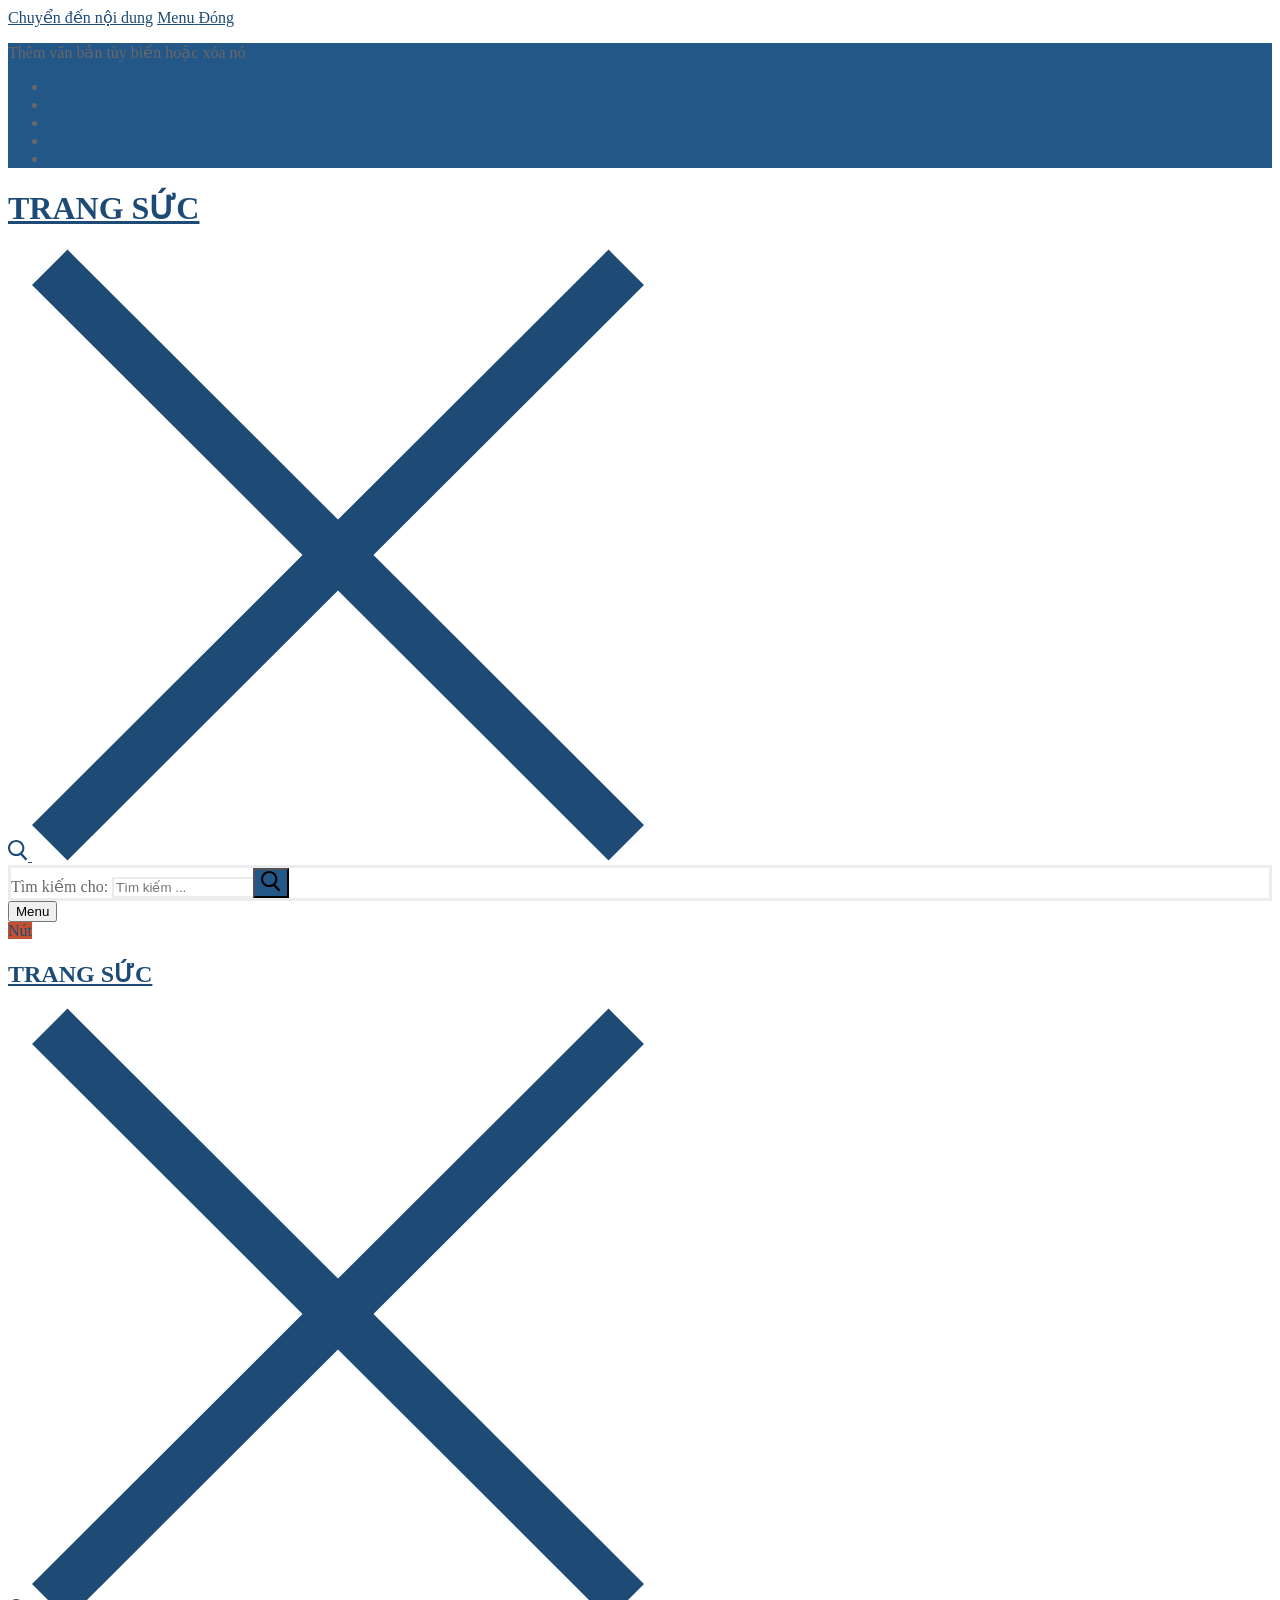
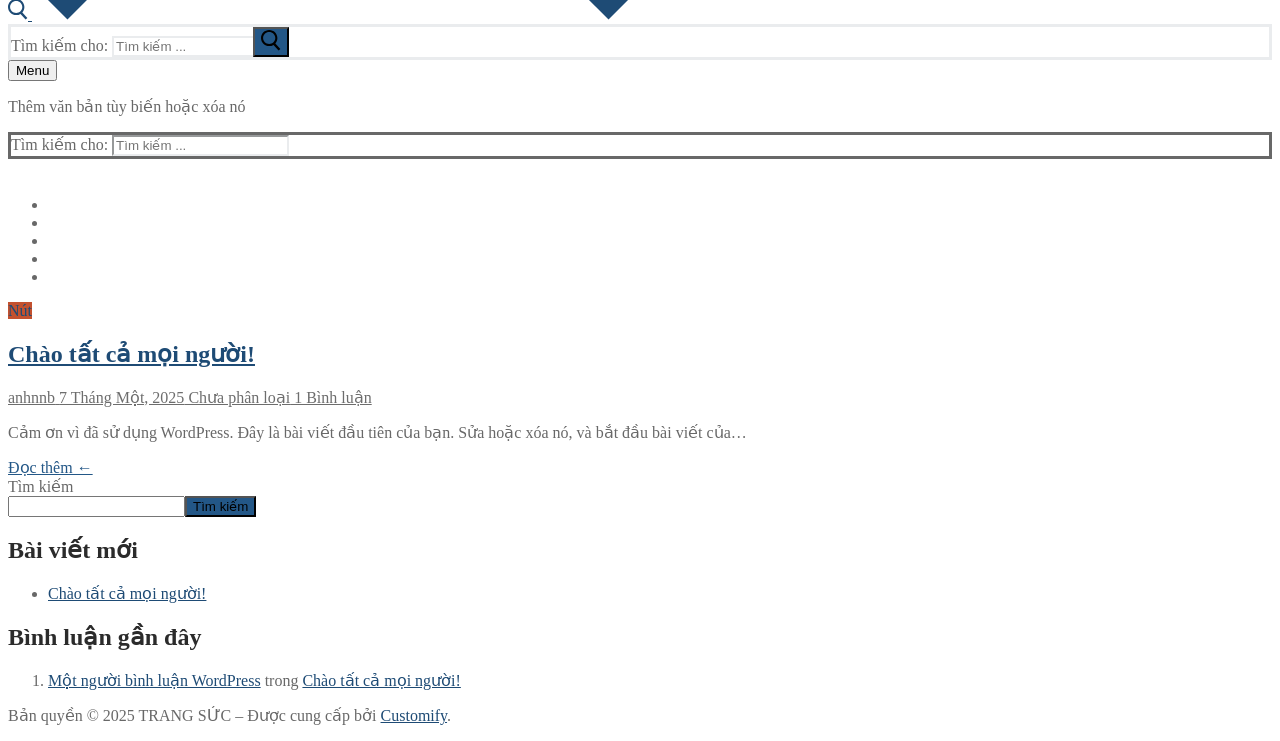
==== index.html @ c4f17670 "first commit" ====
<!DOCTYPE html>
<html lang="vi">
<head>
	<meta charset="UTF-8">
	<meta name="viewport" content="width=device-width, initial-scale=1, maximum-scale=10.0, user-scalable=yes">
	<link rel="profile" href="http://gmpg.org/xfn/11">
	<title>TRANG SỨC</title>
<meta name="robots" content="noindex, nofollow">
	<style>img:is([sizes="auto" i], [sizes^="auto," i]) { contain-intrinsic-size: 3000px 1500px }</style>
	<link rel="alternate" type="application/rss+xml" title="Dòng thông tin TRANG SỨC &raquo;" href="http://wordpress_demo.test/feed/">
<link rel="alternate" type="application/rss+xml" title="TRANG SỨC &raquo; Dòng bình luận" href="http://wordpress_demo.test/comments/feed/">
<script type="text/javascript">
/* <![CDATA[ */
window._wpemojiSettings = {"baseUrl":"https:\/\/s.w.org\/images\/core\/emoji\/15.0.3\/72x72\/","ext":".png","svgUrl":"https:\/\/s.w.org\/images\/core\/emoji\/15.0.3\/svg\/","svgExt":".svg","source":{"concatemoji":"http:\/\/wordpress_demo.test\/wp-includes\/js\/wp-emoji-release.min.js?ver=6.7.1"}};
/*! This file is auto-generated */
!function(i,n){var o,s,e;function c(e){try{var t={supportTests:e,timestamp:(new Date).valueOf()};sessionStorage.setItem(o,JSON.stringify(t))}catch(e){}}function p(e,t,n){e.clearRect(0,0,e.canvas.width,e.canvas.height),e.fillText(t,0,0);var t=new Uint32Array(e.getImageData(0,0,e.canvas.width,e.canvas.height).data),r=(e.clearRect(0,0,e.canvas.width,e.canvas.height),e.fillText(n,0,0),new Uint32Array(e.getImageData(0,0,e.canvas.width,e.canvas.height).data));return t.every(function(e,t){return e===r[t]})}function u(e,t,n){switch(t){case"flag":return n(e,"🏳️‍⚧️","🏳️​⚧️")?!1:!n(e,"🇺🇳","🇺​🇳")&&!n(e,"🏴󠁧󠁢󠁥󠁮󠁧󠁿","🏴​󠁧​󠁢​󠁥​󠁮​󠁧​󠁿");case"emoji":return!n(e,"🐦‍⬛","🐦​⬛")}return!1}function f(e,t,n){var r="undefined"!=typeof WorkerGlobalScope&&self instanceof WorkerGlobalScope?new OffscreenCanvas(300,150):i.createElement("canvas"),a=r.getContext("2d",{willReadFrequently:!0}),o=(a.textBaseline="top",a.font="600 32px Arial",{});return e.forEach(function(e){o[e]=t(a,e,n)}),o}function t(e){var t=i.createElement("script");t.src=e,t.defer=!0,i.head.appendChild(t)}"undefined"!=typeof Promise&&(o="wpEmojiSettingsSupports",s=["flag","emoji"],n.supports={everything:!0,everythingExceptFlag:!0},e=new Promise(function(e){i.addEventListener("DOMContentLoaded",e,{once:!0})}),new Promise(function(t){var n=function(){try{var e=JSON.parse(sessionStorage.getItem(o));if("object"==typeof e&&"number"==typeof e.timestamp&&(new Date).valueOf()<e.timestamp+604800&&"object"==typeof e.supportTests)return e.supportTests}catch(e){}return null}();if(!n){if("undefined"!=typeof Worker&&"undefined"!=typeof OffscreenCanvas&&"undefined"!=typeof URL&&URL.createObjectURL&&"undefined"!=typeof Blob)try{var e="postMessage("+f.toString()+"("+[JSON.stringify(s),u.toString(),p.toString()].join(",")+"));",r=new Blob([e],{type:"text/javascript"}),a=new Worker(URL.createObjectURL(r),{name:"wpTestEmojiSupports"});return void(a.onmessage=function(e){c(n=e.data),a.terminate(),t(n)})}catch(e){}c(n=f(s,u,p))}t(n)}).then(function(e){for(var t in e)n.supports[t]=e[t],n.supports.everything=n.supports.everything&&n.supports[t],"flag"!==t&&(n.supports.everythingExceptFlag=n.supports.everythingExceptFlag&&n.supports[t]);n.supports.everythingExceptFlag=n.supports.everythingExceptFlag&&!n.supports.flag,n.DOMReady=!1,n.readyCallback=function(){n.DOMReady=!0}}).then(function(){return e}).then(function(){var e;n.supports.everything||(n.readyCallback(),(e=n.source||{}).concatemoji?t(e.concatemoji):e.wpemoji&&e.twemoji&&(t(e.twemoji),t(e.wpemoji)))}))}((window,document),window._wpemojiSettings);
/* ]]> */
</script>
<style id="wp-emoji-styles-inline-css" type="text/css">img.wp-smiley, img.emoji {
		display: inline !important;
		border: none !important;
		box-shadow: none !important;
		height: 1em !important;
		width: 1em !important;
		margin: 0 0.07em !important;
		vertical-align: -0.1em !important;
		background: none !important;
		padding: 0 !important;
	}</style>
<link rel="stylesheet" id="wp-block-library-css" href="http://wordpress_demo.test/wp-includes/css/dist/block-library/style.min.css?ver=6.7.1" type="text/css" media="all">
<style id="classic-theme-styles-inline-css" type="text/css">/*! This file is auto-generated */
.wp-block-button__link{color:#fff;background-color:#32373c;border-radius:9999px;box-shadow:none;text-decoration:none;padding:calc(.667em + 2px) calc(1.333em + 2px);font-size:1.125em}.wp-block-file__button{background:#32373c;color:#fff;text-decoration:none}</style>
<style id="global-styles-inline-css" type="text/css">:root{--wp--preset--aspect-ratio--square: 1;--wp--preset--aspect-ratio--4-3: 4/3;--wp--preset--aspect-ratio--3-4: 3/4;--wp--preset--aspect-ratio--3-2: 3/2;--wp--preset--aspect-ratio--2-3: 2/3;--wp--preset--aspect-ratio--16-9: 16/9;--wp--preset--aspect-ratio--9-16: 9/16;--wp--preset--color--black: #000000;--wp--preset--color--cyan-bluish-gray: #abb8c3;--wp--preset--color--white: #ffffff;--wp--preset--color--pale-pink: #f78da7;--wp--preset--color--vivid-red: #cf2e2e;--wp--preset--color--luminous-vivid-orange: #ff6900;--wp--preset--color--luminous-vivid-amber: #fcb900;--wp--preset--color--light-green-cyan: #7bdcb5;--wp--preset--color--vivid-green-cyan: #00d084;--wp--preset--color--pale-cyan-blue: #8ed1fc;--wp--preset--color--vivid-cyan-blue: #0693e3;--wp--preset--color--vivid-purple: #9b51e0;--wp--preset--gradient--vivid-cyan-blue-to-vivid-purple: linear-gradient(135deg,rgba(6,147,227,1) 0%,rgb(155,81,224) 100%);--wp--preset--gradient--light-green-cyan-to-vivid-green-cyan: linear-gradient(135deg,rgb(122,220,180) 0%,rgb(0,208,130) 100%);--wp--preset--gradient--luminous-vivid-amber-to-luminous-vivid-orange: linear-gradient(135deg,rgba(252,185,0,1) 0%,rgba(255,105,0,1) 100%);--wp--preset--gradient--luminous-vivid-orange-to-vivid-red: linear-gradient(135deg,rgba(255,105,0,1) 0%,rgb(207,46,46) 100%);--wp--preset--gradient--very-light-gray-to-cyan-bluish-gray: linear-gradient(135deg,rgb(238,238,238) 0%,rgb(169,184,195) 100%);--wp--preset--gradient--cool-to-warm-spectrum: linear-gradient(135deg,rgb(74,234,220) 0%,rgb(151,120,209) 20%,rgb(207,42,186) 40%,rgb(238,44,130) 60%,rgb(251,105,98) 80%,rgb(254,248,76) 100%);--wp--preset--gradient--blush-light-purple: linear-gradient(135deg,rgb(255,206,236) 0%,rgb(152,150,240) 100%);--wp--preset--gradient--blush-bordeaux: linear-gradient(135deg,rgb(254,205,165) 0%,rgb(254,45,45) 50%,rgb(107,0,62) 100%);--wp--preset--gradient--luminous-dusk: linear-gradient(135deg,rgb(255,203,112) 0%,rgb(199,81,192) 50%,rgb(65,88,208) 100%);--wp--preset--gradient--pale-ocean: linear-gradient(135deg,rgb(255,245,203) 0%,rgb(182,227,212) 50%,rgb(51,167,181) 100%);--wp--preset--gradient--electric-grass: linear-gradient(135deg,rgb(202,248,128) 0%,rgb(113,206,126) 100%);--wp--preset--gradient--midnight: linear-gradient(135deg,rgb(2,3,129) 0%,rgb(40,116,252) 100%);--wp--preset--font-size--small: 13px;--wp--preset--font-size--medium: 20px;--wp--preset--font-size--large: 36px;--wp--preset--font-size--x-large: 42px;--wp--preset--spacing--20: 0.44rem;--wp--preset--spacing--30: 0.67rem;--wp--preset--spacing--40: 1rem;--wp--preset--spacing--50: 1.5rem;--wp--preset--spacing--60: 2.25rem;--wp--preset--spacing--70: 3.38rem;--wp--preset--spacing--80: 5.06rem;--wp--preset--shadow--natural: 6px 6px 9px rgba(0, 0, 0, 0.2);--wp--preset--shadow--deep: 12px 12px 50px rgba(0, 0, 0, 0.4);--wp--preset--shadow--sharp: 6px 6px 0px rgba(0, 0, 0, 0.2);--wp--preset--shadow--outlined: 6px 6px 0px -3px rgba(255, 255, 255, 1), 6px 6px rgba(0, 0, 0, 1);--wp--preset--shadow--crisp: 6px 6px 0px rgba(0, 0, 0, 1);}:where(.is-layout-flex){gap: 0.5em;}:where(.is-layout-grid){gap: 0.5em;}body .is-layout-flex{display: flex;}.is-layout-flex{flex-wrap: wrap;align-items: center;}.is-layout-flex > :is(*, div){margin: 0;}body .is-layout-grid{display: grid;}.is-layout-grid > :is(*, div){margin: 0;}:where(.wp-block-columns.is-layout-flex){gap: 2em;}:where(.wp-block-columns.is-layout-grid){gap: 2em;}:where(.wp-block-post-template.is-layout-flex){gap: 1.25em;}:where(.wp-block-post-template.is-layout-grid){gap: 1.25em;}.has-black-color{color: var(--wp--preset--color--black) !important;}.has-cyan-bluish-gray-color{color: var(--wp--preset--color--cyan-bluish-gray) !important;}.has-white-color{color: var(--wp--preset--color--white) !important;}.has-pale-pink-color{color: var(--wp--preset--color--pale-pink) !important;}.has-vivid-red-color{color: var(--wp--preset--color--vivid-red) !important;}.has-luminous-vivid-orange-color{color: var(--wp--preset--color--luminous-vivid-orange) !important;}.has-luminous-vivid-amber-color{color: var(--wp--preset--color--luminous-vivid-amber) !important;}.has-light-green-cyan-color{color: var(--wp--preset--color--light-green-cyan) !important;}.has-vivid-green-cyan-color{color: var(--wp--preset--color--vivid-green-cyan) !important;}.has-pale-cyan-blue-color{color: var(--wp--preset--color--pale-cyan-blue) !important;}.has-vivid-cyan-blue-color{color: var(--wp--preset--color--vivid-cyan-blue) !important;}.has-vivid-purple-color{color: var(--wp--preset--color--vivid-purple) !important;}.has-black-background-color{background-color: var(--wp--preset--color--black) !important;}.has-cyan-bluish-gray-background-color{background-color: var(--wp--preset--color--cyan-bluish-gray) !important;}.has-white-background-color{background-color: var(--wp--preset--color--white) !important;}.has-pale-pink-background-color{background-color: var(--wp--preset--color--pale-pink) !important;}.has-vivid-red-background-color{background-color: var(--wp--preset--color--vivid-red) !important;}.has-luminous-vivid-orange-background-color{background-color: var(--wp--preset--color--luminous-vivid-orange) !important;}.has-luminous-vivid-amber-background-color{background-color: var(--wp--preset--color--luminous-vivid-amber) !important;}.has-light-green-cyan-background-color{background-color: var(--wp--preset--color--light-green-cyan) !important;}.has-vivid-green-cyan-background-color{background-color: var(--wp--preset--color--vivid-green-cyan) !important;}.has-pale-cyan-blue-background-color{background-color: var(--wp--preset--color--pale-cyan-blue) !important;}.has-vivid-cyan-blue-background-color{background-color: var(--wp--preset--color--vivid-cyan-blue) !important;}.has-vivid-purple-background-color{background-color: var(--wp--preset--color--vivid-purple) !important;}.has-black-border-color{border-color: var(--wp--preset--color--black) !important;}.has-cyan-bluish-gray-border-color{border-color: var(--wp--preset--color--cyan-bluish-gray) !important;}.has-white-border-color{border-color: var(--wp--preset--color--white) !important;}.has-pale-pink-border-color{border-color: var(--wp--preset--color--pale-pink) !important;}.has-vivid-red-border-color{border-color: var(--wp--preset--color--vivid-red) !important;}.has-luminous-vivid-orange-border-color{border-color: var(--wp--preset--color--luminous-vivid-orange) !important;}.has-luminous-vivid-amber-border-color{border-color: var(--wp--preset--color--luminous-vivid-amber) !important;}.has-light-green-cyan-border-color{border-color: var(--wp--preset--color--light-green-cyan) !important;}.has-vivid-green-cyan-border-color{border-color: var(--wp--preset--color--vivid-green-cyan) !important;}.has-pale-cyan-blue-border-color{border-color: var(--wp--preset--color--pale-cyan-blue) !important;}.has-vivid-cyan-blue-border-color{border-color: var(--wp--preset--color--vivid-cyan-blue) !important;}.has-vivid-purple-border-color{border-color: var(--wp--preset--color--vivid-purple) !important;}.has-vivid-cyan-blue-to-vivid-purple-gradient-background{background: var(--wp--preset--gradient--vivid-cyan-blue-to-vivid-purple) !important;}.has-light-green-cyan-to-vivid-green-cyan-gradient-background{background: var(--wp--preset--gradient--light-green-cyan-to-vivid-green-cyan) !important;}.has-luminous-vivid-amber-to-luminous-vivid-orange-gradient-background{background: var(--wp--preset--gradient--luminous-vivid-amber-to-luminous-vivid-orange) !important;}.has-luminous-vivid-orange-to-vivid-red-gradient-background{background: var(--wp--preset--gradient--luminous-vivid-orange-to-vivid-red) !important;}.has-very-light-gray-to-cyan-bluish-gray-gradient-background{background: var(--wp--preset--gradient--very-light-gray-to-cyan-bluish-gray) !important;}.has-cool-to-warm-spectrum-gradient-background{background: var(--wp--preset--gradient--cool-to-warm-spectrum) !important;}.has-blush-light-purple-gradient-background{background: var(--wp--preset--gradient--blush-light-purple) !important;}.has-blush-bordeaux-gradient-background{background: var(--wp--preset--gradient--blush-bordeaux) !important;}.has-luminous-dusk-gradient-background{background: var(--wp--preset--gradient--luminous-dusk) !important;}.has-pale-ocean-gradient-background{background: var(--wp--preset--gradient--pale-ocean) !important;}.has-electric-grass-gradient-background{background: var(--wp--preset--gradient--electric-grass) !important;}.has-midnight-gradient-background{background: var(--wp--preset--gradient--midnight) !important;}.has-small-font-size{font-size: var(--wp--preset--font-size--small) !important;}.has-medium-font-size{font-size: var(--wp--preset--font-size--medium) !important;}.has-large-font-size{font-size: var(--wp--preset--font-size--large) !important;}.has-x-large-font-size{font-size: var(--wp--preset--font-size--x-large) !important;}
:where(.wp-block-post-template.is-layout-flex){gap: 1.25em;}:where(.wp-block-post-template.is-layout-grid){gap: 1.25em;}
:where(.wp-block-columns.is-layout-flex){gap: 2em;}:where(.wp-block-columns.is-layout-grid){gap: 2em;}
:root :where(.wp-block-pullquote){font-size: 1.5em;line-height: 1.6;}</style>
<link rel="stylesheet" id="font-awesome-css" href="http://wordpress_demo.test/wp-content/themes/customify/assets/fonts/font-awesome/css/font-awesome.min.css?ver=5.0.0" type="text/css" media="all">
<link rel="stylesheet" id="customify-style-css" href="http://wordpress_demo.test/wp-content/themes/customify/style.min.css?ver=0.4.8" type="text/css" media="all">
<style id="customify-style-inline-css" type="text/css">.header-top .header--row-inner,body:not(.fl-builder-edit) .button,body:not(.fl-builder-edit) button:not(.menu-mobile-toggle, .components-button, .customize-partial-edit-shortcut-button),body:not(.fl-builder-edit) input[type="button"]:not(.ed_button),button.button,input[type="button"]:not(.ed_button, .components-button, .customize-partial-edit-shortcut-button),input[type="reset"]:not(.components-button, .customize-partial-edit-shortcut-button),input[type="submit"]:not(.components-button, .customize-partial-edit-shortcut-button),.pagination .nav-links > *:hover,.pagination .nav-links span,.nav-menu-desktop.style-full-height .primary-menu-ul > li.current-menu-item > a,.nav-menu-desktop.style-full-height .primary-menu-ul > li.current-menu-ancestor > a,.nav-menu-desktop.style-full-height .primary-menu-ul > li > a:hover,.posts-layout .readmore-button:hover{    background-color: #235787;}.posts-layout .readmore-button {color: #235787;}.pagination .nav-links > *:hover,.pagination .nav-links span,.entry-single .tags-links a:hover,.entry-single .cat-links a:hover,.posts-layout .readmore-button,.posts-layout .readmore-button:hover{    border-color: #235787;}.customify-builder-btn{    background-color: #c3512f;}body{    color: #686868;}abbr, acronym {    border-bottom-color: #686868;}a                {                    color: #1e4b75;}a:hover,a:focus,.link-meta:hover, .link-meta a:hover{    color: #111111;}h2 + h3,.comments-area h2 + .comments-title,.h2 + h3,.comments-area .h2 + .comments-title,.page-breadcrumb {    border-top-color: #eaecee;}blockquote,.site-content .widget-area .menu li.current-menu-item > a:before{    border-left-color: #eaecee;}@media screen and (min-width: 64em) {    .comment-list .children li.comment {        border-left-color: #eaecee;    }    .comment-list .children li.comment:after {        background-color: #eaecee;    }}.page-titlebar, .page-breadcrumb,.posts-layout .entry-inner {    border-bottom-color: #eaecee;}.header-search-form .search-field,.entry-content .page-links a,.header-search-modal,.pagination .nav-links > *,.entry-footer .tags-links a, .entry-footer .cat-links a,.search .content-area article,.site-content .widget-area .menu li.current-menu-item > a,.posts-layout .entry-inner,.post-navigation .nav-links,article.comment .comment-meta,.widget-area .widget_pages li a, .widget-area .widget_categories li a, .widget-area .widget_archive li a, .widget-area .widget_meta li a, .widget-area .widget_nav_menu li a, .widget-area .widget_product_categories li a, .widget-area .widget_recent_entries li a, .widget-area .widget_rss li a,.widget-area .widget_recent_comments li{    border-color: #eaecee;}.header-search-modal::before {    border-top-color: #eaecee;    border-left-color: #eaecee;}@media screen and (min-width: 48em) {    .content-sidebar.sidebar_vertical_border .content-area {        border-right-color: #eaecee;    }    .sidebar-content.sidebar_vertical_border .content-area {        border-left-color: #eaecee;    }    .sidebar-sidebar-content.sidebar_vertical_border .sidebar-primary {        border-right-color: #eaecee;    }    .sidebar-sidebar-content.sidebar_vertical_border .sidebar-secondary {        border-right-color: #eaecee;    }    .content-sidebar-sidebar.sidebar_vertical_border .sidebar-primary {        border-left-color: #eaecee;    }    .content-sidebar-sidebar.sidebar_vertical_border .sidebar-secondary {        border-left-color: #eaecee;    }    .sidebar-content-sidebar.sidebar_vertical_border .content-area {        border-left-color: #eaecee;        border-right-color: #eaecee;    }    .sidebar-content-sidebar.sidebar_vertical_border .content-area {        border-left-color: #eaecee;        border-right-color: #eaecee;    }}article.comment .comment-post-author {background: #6d6d6d;}.pagination .nav-links > *,.link-meta,.link-meta a,.color-meta,.entry-single .tags-links:before,.entry-single .cats-links:before{    color: #6d6d6d;}h1, h2, h3, h4, h5, h6 { color: #2b2b2b;}.site-content .widget-title { color: #444444;}#page-cover {background-image: url("http://wordpress_demo.test/wp-content/themes/customify/assets/images/default-cover.jpg");}.sub-menu .li-duplicator {display:none !important;}.header-search_icon-item .header-search-modal  {border-style: solid;} .header-search_icon-item .search-field  {border-style: solid;} .dark-mode .header-search_box-item .search-form-fields, .header-search_box-item .search-form-fields  {border-style: solid;} body  {background-color: #FFFFFF;} .site-content .content-area  {background-color: #FFFFFF;} /* CSS for desktop */#page-cover .page-cover-inner {min-height: 300px;}.header--row.header-top .customify-grid, .header--row.header-top .style-full-height .primary-menu-ul > li > a {min-height: 33px;}.header--row.header-main .customify-grid, .header--row.header-main .style-full-height .primary-menu-ul > li > a {min-height: 90px;}.header--row.header-bottom .customify-grid, .header--row.header-bottom .style-full-height .primary-menu-ul > li > a {min-height: 55px;}.header--row .builder-first--nav-icon {text-align: right;}.header-search_icon-item .search-submit {margin-left: -40px;}.header-search_box-item .search-submit svg,.header-search_box-item .header-search-form button.search-submit svg {height: 5px; width: 5px;}.header-search_box-item .search-submit{margin-left: -40px;} .header-search_box-item .woo_bootster_search .search-submit{margin-left: -40px;} .header-search_box-item .header-search-form button.search-submit{margin-left:-40px;}.header--row .builder-first--primary-menu {text-align: right;}/* CSS for tablet */@media screen and (max-width: 1024px) { #page-cover .page-cover-inner {min-height: 250px;}.header--row .builder-first--nav-icon {text-align: right;}.header-search_icon-item .search-submit {margin-left: -40px;}.header-search_box-item .search-submit{margin-left: -40px;} .header-search_box-item .woo_bootster_search .search-submit{margin-left: -40px;} .header-search_box-item .header-search-form button.search-submit{margin-left:-40px;} }/* CSS for mobile */@media screen and (max-width: 568px) { #page-cover .page-cover-inner {min-height: 200px;}.header--row.header-top .customify-grid, .header--row.header-top .style-full-height .primary-menu-ul > li > a {min-height: 33px;}.header--row .builder-first--nav-icon {text-align: right;}.header-search_icon-item .search-submit {margin-left: -40px;}.header-search_box-item .search-submit{margin-left: -40px;} .header-search_box-item .woo_bootster_search .search-submit{margin-left: -40px;} .header-search_box-item .header-search-form button.search-submit{margin-left:-40px;} }</style>
<link rel="https://api.w.org/" href="http://wordpress_demo.test/wp-json/">
<link rel="EditURI" type="application/rsd+xml" title="RSD" href="http://wordpress_demo.test/xmlrpc.php?rsd">
<meta name="generator" content="WordPress 6.7.1">
</head>

<body class="home blog hfeed content-sidebar main-layout-content-sidebar sidebar_vertical_border site-full-width menu_sidebar_slide_left">
<div id="page" class="site box-shadow">
	<a class="skip-link screen-reader-text" href="#site-content">Chuyển đến nội dung</a>
	<a class="close is-size-medium  close-panel close-sidebar-panel" href="#">
        <span class="hamburger hamburger--squeeze is-active">
            <span class="hamburger-box">
              <span class="hamburger-inner"><span class="screen-reader-text">Menu</span></span>
            </span>
        </span>
        <span class="screen-reader-text">Đóng</span>
        </a><header id="masthead" class="site-header header-v2"><div id="masthead-inner" class="site-header-inner">							<div class="header-top header--row layout-fullwidth" id="cb-row--header-top" data-row-id="top" data-show-on="desktop">
								<div class="header--row-inner header-top-inner dark-mode">
									<div class="customify-container">
										<div class="customify-grid  cb-row--desktop hide-on-mobile hide-on-tablet customify-grid-middle"><div class="row-v2 row-v2-top no-center">
<div class="col-v2 col-v2-left"><div class="item--inner builder-item--html" data-section="header_html" data-item-id="html"><div class="builder-header-html-item item--html">
<p>Thêm văn bản tùy biến hoặc xóa nó</p>
</div></div></div>
<div class="col-v2 col-v2-right"><div class="item--inner builder-item--social-icons" data-section="header_social_icons" data-item-id="social-icons"><ul class="header-social-icons customify-builder-social-icons color-default">
<li><a class="social-icon-facebook shape-circle" rel="nofollow noopener" target="_blank" href="#" aria-label="Facebook"><i class="social-icon fa fa-facebook" title="Facebook"></i></a></li>
<li><a class="social-icon-twitter shape-circle" rel="nofollow noopener" target="_blank" href="#" aria-label="Twitter"><i class="social-icon fa fa-twitter" title="Twitter"></i></a></li>
<li><a class="social-icon-youtube-play shape-circle" rel="nofollow noopener" target="_blank" href="#" aria-label="Youtube"><i class="social-icon fa fa-youtube-play" title="Youtube"></i></a></li>
<li><a class="social-icon-instagram shape-circle" rel="nofollow noopener" target="_blank" href="#" aria-label="Instagram"><i class="social-icon fa fa-instagram" title="Instagram"></i></a></li>
<li><a class="social-icon-pinterest shape-circle" rel="nofollow noopener" target="_blank" href="#" aria-label="Pinterest"><i class="social-icon fa fa-pinterest" title="Pinterest"></i></a></li>
</ul></div></div>
</div></div>									</div>
								</div>
							</div>
														<div class="header-main header--row layout-fullwidth" id="cb-row--header-main" data-row-id="main" data-show-on="desktop mobile">
								<div class="header--row-inner header-main-inner dark-mode">
									<div class="customify-container">
										<div class="customify-grid  cb-row--desktop hide-on-mobile hide-on-tablet customify-grid-middle"><div class="row-v2 row-v2-main no-center">
<div class="col-v2 col-v2-left">
<div class="item--inner builder-item--logo" data-section="title_tagline" data-item-id="logo">		<div class="site-branding logo-top">
			<div class="site-name-desc">						<h1 class="site-title">
							<a href="http://wordpress_demo.test/" rel="home">TRANG SỨC</a>
						</h1>
					</div>		</div>
<!-- .site-branding -->
		</div>
<div class="item--inner builder-item--primary-menu has_menu" data-section="header_menu_primary" data-item-id="primary-menu"><nav id="site-navigation-main-desktop" class="site-navigation primary-menu primary-menu-main nav-menu-desktop primary-menu-desktop style-plain"></nav></div>
</div>
<div class="col-v2 col-v2-right">
<div class="item--inner builder-item--search_icon" data-section="search_icon" data-item-id="search_icon"><div class="header-search_icon-item item--search_icon">		<a class="search-icon" href="#" aria-label="open search tool">
			<span class="ic-search">
				<svg aria-hidden="true" focusable="false" role="presentation" xmlns="http://www.w3.org/2000/svg" width="20" height="21" viewbox="0 0 20 21">
					<path fill="currentColor" fill-rule="evenodd" d="M12.514 14.906a8.264 8.264 0 0 1-4.322 1.21C3.668 16.116 0 12.513 0 8.07 0 3.626 3.668.023 8.192.023c4.525 0 8.193 3.603 8.193 8.047 0 2.033-.769 3.89-2.035 5.307l4.999 5.552-1.775 1.597-5.06-5.62zm-4.322-.843c3.37 0 6.102-2.684 6.102-5.993 0-3.31-2.732-5.994-6.102-5.994S2.09 4.76 2.09 8.07c0 3.31 2.732 5.993 6.102 5.993z"></path>
				</svg>
			</span>
			<span class="ic-close">
				<svg version="1.1" id="Capa_1" xmlns="http://www.w3.org/2000/svg" xmlns:xlink="http://www.w3.org/1999/xlink" x="0px" y="0px" width="612px" height="612px" viewbox="0 0 612 612" fill="currentColor" style="enable-background:new 0 0 612 612;" xml:space="preserve"><g><g id="cross"><g><polygon points="612,36.004 576.521,0.603 306,270.608 35.478,0.603 0,36.004 270.522,306.011 0,575.997 35.478,611.397 306,341.411 576.521,611.397 612,575.997 341.459,306.011 "></polygon></g></g></g><g></g><g></g><g></g><g></g><g></g><g></g><g></g><g></g><g></g><g></g><g></g><g></g><g></g><g></g><g></g></svg>
			</span>
			<span class="arrow-down"></span>
		</a>
		<div class="header-search-modal-wrapper">
			<form role="search" class="header-search-modal header-search-form" action="http://wordpress_demo.test/">
				<label>
					<span class="screen-reader-text">Tìm kiếm cho:</span>
					<input type="search" class="search-field" placeholder="Tìm kiếm ..." value="" name="s" title="Tìm kiếm cho:">
				</label>
				<button type="submit" class="search-submit" aria-label="submit search">
					<svg aria-hidden="true" focusable="false" role="presentation" xmlns="http://www.w3.org/2000/svg" width="20" height="21" viewbox="0 0 20 21">
						<path fill="currentColor" fill-rule="evenodd" d="M12.514 14.906a8.264 8.264 0 0 1-4.322 1.21C3.668 16.116 0 12.513 0 8.07 0 3.626 3.668.023 8.192.023c4.525 0 8.193 3.603 8.193 8.047 0 2.033-.769 3.89-2.035 5.307l4.999 5.552-1.775 1.597-5.06-5.62zm-4.322-.843c3.37 0 6.102-2.684 6.102-5.993 0-3.31-2.732-5.994-6.102-5.994S2.09 4.76 2.09 8.07c0 3.31 2.732 5.993 6.102 5.993z"></path>
					</svg>
				</button>
			</form>
		</div>
		</div></div>
<div class="item--inner builder-item--nav-icon" data-section="header_menu_icon" data-item-id="nav-icon">		<button type="button" class="menu-mobile-toggle item-button is-size-desktop-medium is-size-tablet-medium is-size-mobile-medium" aria-label="nav icon">
			<span class="hamburger hamburger--squeeze">
				<span class="hamburger-box">
					<span class="hamburger-inner"></span>
				</span>
			</span>
			<span class="nav-icon--label hide-on-tablet hide-on-mobile">Menu</span></button>
		</div>
<div class="item--inner builder-item--button" data-section="header_button" data-item-id="button"><a class="item--button customify-btn customify-builder-btn is-icon-before">Nút</a></div>
</div>
</div></div>
<div class="cb-row--mobile hide-on-desktop customify-grid customify-grid-middle"><div class="row-v2 row-v2-main no-center">
<div class="col-v2 col-v2-left"><div class="item--inner builder-item--logo" data-section="title_tagline" data-item-id="logo">		<div class="site-branding logo-top">
			<div class="site-name-desc">						<h2 class="site-title">
							<a href="http://wordpress_demo.test/" rel="home">TRANG SỨC</a>
						</h2>
					</div>		</div>
<!-- .site-branding -->
		</div></div>
<div class="col-v2 col-v2-right">
<div class="item--inner builder-item--search_icon" data-section="search_icon" data-item-id="search_icon"><div class="header-search_icon-item item--search_icon">		<a class="search-icon" href="#" aria-label="open search tool">
			<span class="ic-search">
				<svg aria-hidden="true" focusable="false" role="presentation" xmlns="http://www.w3.org/2000/svg" width="20" height="21" viewbox="0 0 20 21">
					<path fill="currentColor" fill-rule="evenodd" d="M12.514 14.906a8.264 8.264 0 0 1-4.322 1.21C3.668 16.116 0 12.513 0 8.07 0 3.626 3.668.023 8.192.023c4.525 0 8.193 3.603 8.193 8.047 0 2.033-.769 3.89-2.035 5.307l4.999 5.552-1.775 1.597-5.06-5.62zm-4.322-.843c3.37 0 6.102-2.684 6.102-5.993 0-3.31-2.732-5.994-6.102-5.994S2.09 4.76 2.09 8.07c0 3.31 2.732 5.993 6.102 5.993z"></path>
				</svg>
			</span>
			<span class="ic-close">
				<svg version="1.1" id="Capa_1" xmlns="http://www.w3.org/2000/svg" xmlns:xlink="http://www.w3.org/1999/xlink" x="0px" y="0px" width="612px" height="612px" viewbox="0 0 612 612" fill="currentColor" style="enable-background:new 0 0 612 612;" xml:space="preserve"><g><g id="cross"><g><polygon points="612,36.004 576.521,0.603 306,270.608 35.478,0.603 0,36.004 270.522,306.011 0,575.997 35.478,611.397 306,341.411 576.521,611.397 612,575.997 341.459,306.011 "></polygon></g></g></g><g></g><g></g><g></g><g></g><g></g><g></g><g></g><g></g><g></g><g></g><g></g><g></g><g></g><g></g><g></g></svg>
			</span>
			<span class="arrow-down"></span>
		</a>
		<div class="header-search-modal-wrapper">
			<form role="search" class="header-search-modal header-search-form" action="http://wordpress_demo.test/">
				<label>
					<span class="screen-reader-text">Tìm kiếm cho:</span>
					<input type="search" class="search-field" placeholder="Tìm kiếm ..." value="" name="s" title="Tìm kiếm cho:">
				</label>
				<button type="submit" class="search-submit" aria-label="submit search">
					<svg aria-hidden="true" focusable="false" role="presentation" xmlns="http://www.w3.org/2000/svg" width="20" height="21" viewbox="0 0 20 21">
						<path fill="currentColor" fill-rule="evenodd" d="M12.514 14.906a8.264 8.264 0 0 1-4.322 1.21C3.668 16.116 0 12.513 0 8.07 0 3.626 3.668.023 8.192.023c4.525 0 8.193 3.603 8.193 8.047 0 2.033-.769 3.89-2.035 5.307l4.999 5.552-1.775 1.597-5.06-5.62zm-4.322-.843c3.37 0 6.102-2.684 6.102-5.993 0-3.31-2.732-5.994-6.102-5.994S2.09 4.76 2.09 8.07c0 3.31 2.732 5.993 6.102 5.993z"></path>
					</svg>
				</button>
			</form>
		</div>
		</div></div>
<div class="item--inner builder-item--nav-icon" data-section="header_menu_icon" data-item-id="nav-icon">		<button type="button" class="menu-mobile-toggle item-button is-size-desktop-medium is-size-tablet-medium is-size-mobile-medium" aria-label="nav icon">
			<span class="hamburger hamburger--squeeze">
				<span class="hamburger-box">
					<span class="hamburger-inner"></span>
				</span>
			</span>
			<span class="nav-icon--label hide-on-tablet hide-on-mobile">Menu</span></button>
		</div>
</div>
</div></div>									</div>
								</div>
							</div>
							<div id="header-menu-sidebar" class="header-menu-sidebar menu-sidebar-panel dark-mode"><div id="header-menu-sidebar-bg" class="header-menu-sidebar-bg"><div id="header-menu-sidebar-inner" class="header-menu-sidebar-inner">
<div class="builder-item-sidebar mobile-item--html"><div class="item--inner" data-item-id="html" data-section="header_html"><div class="builder-header-html-item item--html">
<p>Thêm văn bản tùy biến hoặc xóa nó</p>
</div></div></div>
<div class="builder-item-sidebar mobile-item--search_box"><div class="item--inner" data-item-id="search_box" data-section="search_box"><div class="header-search_box-item item--search_box">		<form role="search" class="header-search-form " action="http://wordpress_demo.test/">
			<div class="search-form-fields">
				<span class="screen-reader-text">Tìm kiếm cho:</span>
				
				<input type="search" class="search-field" placeholder="Tìm kiếm ..." value="" name="s" title="Tìm kiếm cho:">

							</div>
			<button type="submit" class="search-submit" aria-label="Submit Search">
				<svg aria-hidden="true" focusable="false" role="presentation" xmlns="http://www.w3.org/2000/svg" width="20" height="21" viewbox="0 0 20 21">
					<path fill="currentColor" fill-rule="evenodd" d="M12.514 14.906a8.264 8.264 0 0 1-4.322 1.21C3.668 16.116 0 12.513 0 8.07 0 3.626 3.668.023 8.192.023c4.525 0 8.193 3.603 8.193 8.047 0 2.033-.769 3.89-2.035 5.307l4.999 5.552-1.775 1.597-5.06-5.62zm-4.322-.843c3.37 0 6.102-2.684 6.102-5.993 0-3.31-2.732-5.994-6.102-5.994S2.09 4.76 2.09 8.07c0 3.31 2.732 5.993 6.102 5.993z"></path>
				</svg>
			</button>
		</form>
		</div></div></div>
<div class="builder-item-sidebar mobile-item--primary-menu mobile-item--menu "><div class="item--inner" data-item-id="primary-menu" data-section="header_menu_primary"><nav id="site-navigation-sidebar-mobile" class="site-navigation primary-menu primary-menu-sidebar nav-menu-mobile primary-menu-mobile style-plain"></nav></div></div>
<div class="builder-item-sidebar mobile-item--social-icons"><div class="item--inner" data-item-id="social-icons" data-section="header_social_icons"><ul class="header-social-icons customify-builder-social-icons color-default">
<li><a class="social-icon-facebook shape-circle" rel="nofollow noopener" target="_blank" href="#" aria-label="Facebook"><i class="social-icon fa fa-facebook" title="Facebook"></i></a></li>
<li><a class="social-icon-twitter shape-circle" rel="nofollow noopener" target="_blank" href="#" aria-label="Twitter"><i class="social-icon fa fa-twitter" title="Twitter"></i></a></li>
<li><a class="social-icon-youtube-play shape-circle" rel="nofollow noopener" target="_blank" href="#" aria-label="Youtube"><i class="social-icon fa fa-youtube-play" title="Youtube"></i></a></li>
<li><a class="social-icon-instagram shape-circle" rel="nofollow noopener" target="_blank" href="#" aria-label="Instagram"><i class="social-icon fa fa-instagram" title="Instagram"></i></a></li>
<li><a class="social-icon-pinterest shape-circle" rel="nofollow noopener" target="_blank" href="#" aria-label="Pinterest"><i class="social-icon fa fa-pinterest" title="Pinterest"></i></a></li>
</ul></div></div>
<div class="builder-item-sidebar mobile-item--button"><div class="item--inner" data-item-id="button" data-section="header_button"><a class="item--button customify-btn customify-builder-btn is-icon-before">Nút</a></div></div>
</div></div></div>
</div></header>	<div id="site-content" class="site-content">
		<div class="customify-container">
			<div class="customify-grid">
				<main id="main" class="content-area customify-col-9_sm-12">
						<div class="content-inner">
		<div id="blog-posts">		<div class="posts-layout-wrapper">
			<div class="posts-layout layout--blog_column">
										<article class="entry odd post-1 post type-post status-publish format-standard hentry category-khong-phan-loai">
			<div class="entry-inner">
				<div class="entry-article-part entry-article-header">
<h2 class="entry-title entry--item"><a href="http://wordpress_demo.test/2025/01/07/chao-moi-nguoi/" title="Chào tất cả mọi người!" rel="bookmark" class="plain_color">Chào tất cả mọi người!</a></h2>			<div class="entry-meta entry--item text-uppercase text-xsmall link-meta">
				<span class="meta-item byline"> <span class="author vcard"><a class="url fn n" href="http://wordpress_demo.test/author/anhnnb/"><i class="fa fa-user-circle-o"></i> anhnnb</a></span></span><span class="sep"></span><span class="meta-item posted-on"><a href="http://wordpress_demo.test/2025/01/07/chao-moi-nguoi/" rel="bookmark"><i class="fa fa-clock-o" aria-hidden="true"></i> <time class="entry-date published updated" datetime="2025-01-07T07:57:18+00:00">7 Tháng Một, 2025</time></a></span><span class="sep"></span><span class="meta-item meta-cat"><a href="http://wordpress_demo.test/category/khong-phan-loai/" rel="tag"><i class="fa fa-folder-open-o" aria-hidden="true"></i> Chưa phân loại</a></span><span class="sep"></span><span class="meta-item comments-link"><a href="http://wordpress_demo.test/2025/01/07/chao-moi-nguoi/#comments"><i class="fa fa-comments-o"></i> 1 Bình luận</a></span>			</div>
<!-- .entry-meta -->
			</div>				<div class="entry-content-data">
					<div class="entry-article-part entry-article-body"><div class="entry-excerpt entry--item">
<p>Cảm ơn vì đã sử dụng WordPress. Đây là bài viết đầu tiên của bạn. Sửa hoặc xóa nó, và bắt đầu bài viết của&hellip;</p>
</div></div>
<div class="entry-article-part entry-article-footer only-more">		<div class="entry-readmore entry--item">
			<a class="readmore-button" href="http://wordpress_demo.test/2025/01/07/chao-moi-nguoi/" title="">Đọc thêm &larr;</a>
		</div>
<!-- .entry-content -->
		</div>				</div>
							</div>
		</article><!-- /.entry post -->
				</div>
					</div>
</div>	</div>
<!-- #.content-inner -->
              			</main><!-- #main -->
			<aside id="sidebar-primary" class="sidebar-primary customify-col-3_sm-12">
	<div class="sidebar-primary-inner sidebar-inner widget-area">
		<section id="block-2" class="widget widget_block widget_search"><form role="search" method="get" action="http://wordpress_demo.test/" class="wp-block-search__button-outside wp-block-search__text-button wp-block-search">
<label class="wp-block-search__label" for="wp-block-search__input-1">Tìm kiếm</label><div class="wp-block-search__inside-wrapper ">
<input class="wp-block-search__input" id="wp-block-search__input-1" placeholder="" value="" type="search" name="s" required><button aria-label="Tìm kiếm" class="wp-block-search__button wp-element-button" type="submit">Tìm kiếm</button>
</div>
</form></section><section id="block-3" class="widget widget_block"><div class="wp-block-group"><div class="wp-block-group__inner-container is-layout-flow wp-block-group-is-layout-flow">
<h2 class="wp-block-heading">Bài viết mới</h2>
<ul class="wp-block-latest-posts__list wp-block-latest-posts">
<li><a class="wp-block-latest-posts__post-title" href="http://wordpress_demo.test/2025/01/07/chao-moi-nguoi/">Chào tất cả mọi người!</a></li>
</ul>
</div></div></section><section id="block-4" class="widget widget_block"><div class="wp-block-group"><div class="wp-block-group__inner-container is-layout-flow wp-block-group-is-layout-flow">
<h2 class="wp-block-heading">Bình luận gần đây</h2>
<ol class="wp-block-latest-comments"><li class="wp-block-latest-comments__comment"><article><footer class="wp-block-latest-comments__comment-meta"><a class="wp-block-latest-comments__comment-author" href="https://vi.wordpress.org/">Một người bình luận WordPress</a> trong <a class="wp-block-latest-comments__comment-link" href="http://wordpress_demo.test/2025/01/07/chao-moi-nguoi/#comment-1">Chào tất cả mọi người!</a></footer></article></li></ol>
</div></div></section>	</div>
</aside><!-- #sidebar-primary -->
		</div>
<!-- #.customify-grid -->
	</div>
<!-- #.customify-container -->
</div>
<!-- #content -->
<footer class="site-footer" id="site-footer">							<div class="footer-bottom footer--row layout-full-contained" id="cb-row--footer-bottom" data-row-id="bottom" data-show-on="desktop">
								<div class="footer--row-inner footer-bottom-inner dark-mode">
									<div class="customify-container">
										<div class="customify-grid  customify-grid-top"><div class="customify-col-12_md-12_sm-12_xs-12 builder-item builder-first--footer_copyright" data-push-left="_sm-0"><div class="item--inner builder-item--footer_copyright" data-section="footer_copyright" data-item-id="footer_copyright"><div class="builder-footer-copyright-item footer-copyright">
<p>Bản quyền &copy; 2025 TRANG SỨC &#8211; Được cung cấp bởi <a rel="nofollow" href="https://pressmaximum.com/customify">Customify</a>.</p>
</div></div></div></div>									</div>
								</div>
							</div>
							</footer>
</div>
<!-- #page -->

<script type="text/javascript" id="customify-themejs-js-extra">
/* <![CDATA[ */
var Customify_JS = {"is_rtl":"","css_media_queries":{"all":"%s","desktop":"%s","tablet":"@media screen and (max-width: 1024px) { %s }","mobile":"@media screen and (max-width: 568px) { %s }"},"sidebar_menu_no_duplicator":"1"};
/* ]]> */
</script>
<script type="text/javascript" src="http://wordpress_demo.test/wp-content/themes/customify/assets/js/theme.min.js?ver=0.4.8" id="customify-themejs-js"></script>

</body>
</html>
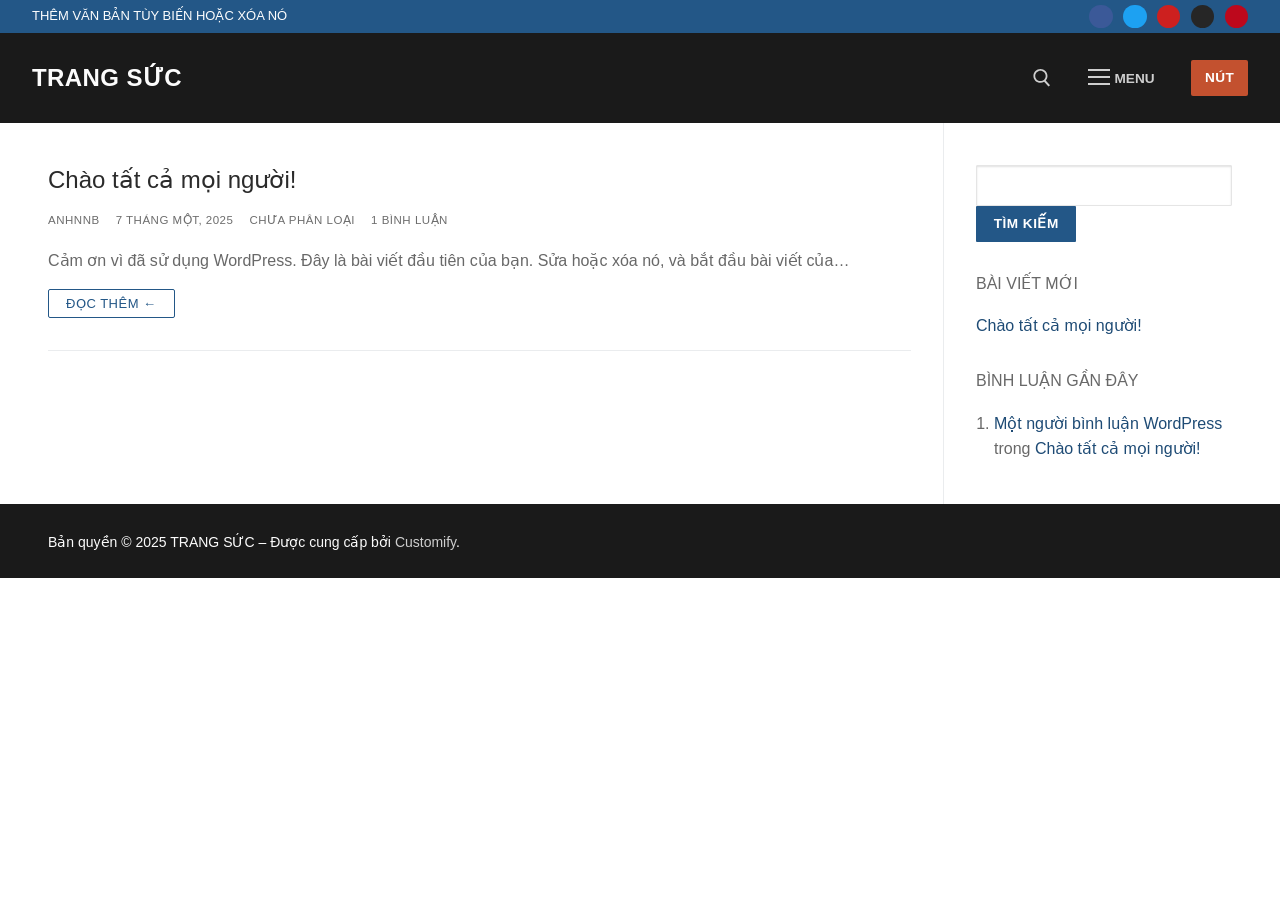
==== commit c8caff9d: "puls" ====
--- a/index.html
+++ b/index.html
@@ -7,6 +7,7 @@
 	<title>TRANG SỨC</title>
 <meta name="robots" content="noindex, nofollow">
 	<style>img:is([sizes="auto" i], [sizes^="auto," i]) { contain-intrinsic-size: 3000px 1500px }</style>
+	<link rel="stylesheet" href="./wp-content/themes/customify/style.min.css">
 	<link rel="alternate" type="application/rss+xml" title="Dòng thông tin TRANG SỨC &raquo;" href="http://wordpress_demo.test/feed/">
 <link rel="alternate" type="application/rss+xml" title="TRANG SỨC &raquo; Dòng bình luận" href="http://wordpress_demo.test/comments/feed/">
 <script type="text/javascript">
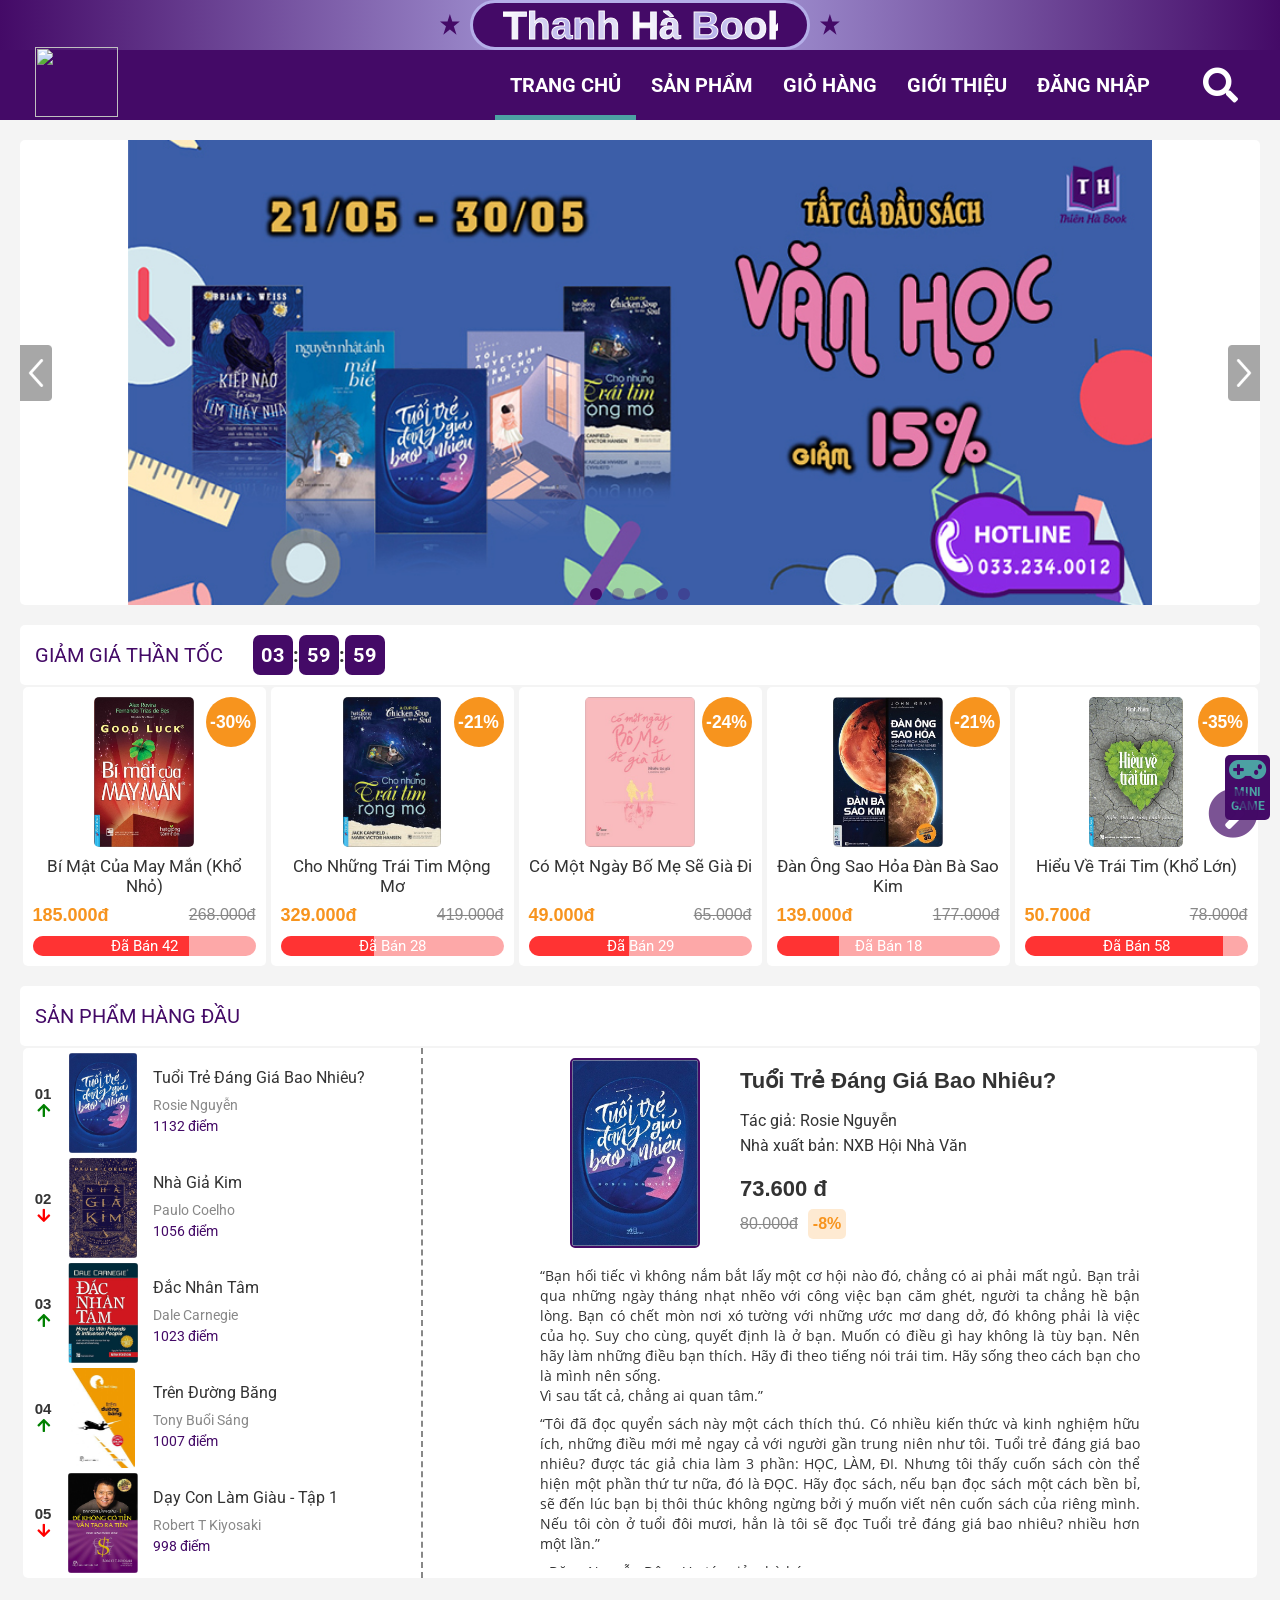
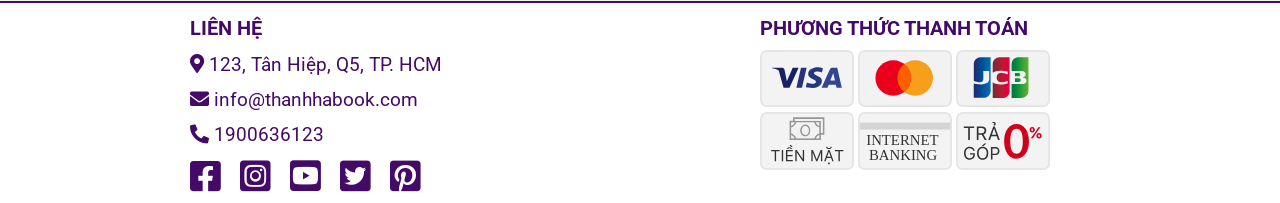
==== commit 33919ed6: "first update" ====
--- a/index.html
+++ b/index.html
@@ -1,269 +1,764 @@
-<!DOCTYPE html>
-<html lang="vi">
-<head>
-	<meta charset="UTF-8">
-	<meta name="viewport" content="width=device-width, initial-scale=1, maximum-scale=10.0, user-scalable=yes">
-	<link rel="profile" href="http://gmpg.org/xfn/11">
-	<title>TRANG SỨC</title>
-<meta name="robots" content="noindex, nofollow">
-	<style>img:is([sizes="auto" i], [sizes^="auto," i]) { contain-intrinsic-size: 3000px 1500px }</style>
-	<link rel="stylesheet" href="./wp-content/themes/customify/style.min.css">
-	<link rel="alternate" type="application/rss+xml" title="Dòng thông tin TRANG SỨC &raquo;" href="http://wordpress_demo.test/feed/">
-<link rel="alternate" type="application/rss+xml" title="TRANG SỨC &raquo; Dòng bình luận" href="http://wordpress_demo.test/comments/feed/">
-<script type="text/javascript">
-/* <![CDATA[ */
-window._wpemojiSettings = {"baseUrl":"https:\/\/s.w.org\/images\/core\/emoji\/15.0.3\/72x72\/","ext":".png","svgUrl":"https:\/\/s.w.org\/images\/core\/emoji\/15.0.3\/svg\/","svgExt":".svg","source":{"concatemoji":"http:\/\/wordpress_demo.test\/wp-includes\/js\/wp-emoji-release.min.js?ver=6.7.1"}};
-/*! This file is auto-generated */
-!function(i,n){var o,s,e;function c(e){try{var t={supportTests:e,timestamp:(new Date).valueOf()};sessionStorage.setItem(o,JSON.stringify(t))}catch(e){}}function p(e,t,n){e.clearRect(0,0,e.canvas.width,e.canvas.height),e.fillText(t,0,0);var t=new Uint32Array(e.getImageData(0,0,e.canvas.width,e.canvas.height).data),r=(e.clearRect(0,0,e.canvas.width,e.canvas.height),e.fillText(n,0,0),new Uint32Array(e.getImageData(0,0,e.canvas.width,e.canvas.height).data));return t.every(function(e,t){return e===r[t]})}function u(e,t,n){switch(t){case"flag":return n(e,"🏳️‍⚧️","🏳️​⚧️")?!1:!n(e,"🇺🇳","🇺​🇳")&&!n(e,"🏴󠁧󠁢󠁥󠁮󠁧󠁿","🏴​󠁧​󠁢​󠁥​󠁮​󠁧​󠁿");case"emoji":return!n(e,"🐦‍⬛","🐦​⬛")}return!1}function f(e,t,n){var r="undefined"!=typeof WorkerGlobalScope&&self instanceof WorkerGlobalScope?new OffscreenCanvas(300,150):i.createElement("canvas"),a=r.getContext("2d",{willReadFrequently:!0}),o=(a.textBaseline="top",a.font="600 32px Arial",{});return e.forEach(function(e){o[e]=t(a,e,n)}),o}function t(e){var t=i.createElement("script");t.src=e,t.defer=!0,i.head.appendChild(t)}"undefined"!=typeof Promise&&(o="wpEmojiSettingsSupports",s=["flag","emoji"],n.supports={everything:!0,everythingExceptFlag:!0},e=new Promise(function(e){i.addEventListener("DOMContentLoaded",e,{once:!0})}),new Promise(function(t){var n=function(){try{var e=JSON.parse(sessionStorage.getItem(o));if("object"==typeof e&&"number"==typeof e.timestamp&&(new Date).valueOf()<e.timestamp+604800&&"object"==typeof e.supportTests)return e.supportTests}catch(e){}return null}();if(!n){if("undefined"!=typeof Worker&&"undefined"!=typeof OffscreenCanvas&&"undefined"!=typeof URL&&URL.createObjectURL&&"undefined"!=typeof Blob)try{var e="postMessage("+f.toString()+"("+[JSON.stringify(s),u.toString(),p.toString()].join(",")+"));",r=new Blob([e],{type:"text/javascript"}),a=new Worker(URL.createObjectURL(r),{name:"wpTestEmojiSupports"});return void(a.onmessage=function(e){c(n=e.data),a.terminate(),t(n)})}catch(e){}c(n=f(s,u,p))}t(n)}).then(function(e){for(var t in e)n.supports[t]=e[t],n.supports.everything=n.supports.everything&&n.supports[t],"flag"!==t&&(n.supports.everythingExceptFlag=n.supports.everythingExceptFlag&&n.supports[t]);n.supports.everythingExceptFlag=n.supports.everythingExceptFlag&&!n.supports.flag,n.DOMReady=!1,n.readyCallback=function(){n.DOMReady=!0}}).then(function(){return e}).then(function(){var e;n.supports.everything||(n.readyCallback(),(e=n.source||{}).concatemoji?t(e.concatemoji):e.wpemoji&&e.twemoji&&(t(e.twemoji),t(e.wpemoji)))}))}((window,document),window._wpemojiSettings);
-/* ]]> */
-</script>
-<style id="wp-emoji-styles-inline-css" type="text/css">img.wp-smiley, img.emoji {
-		display: inline !important;
-		border: none !important;
-		box-shadow: none !important;
-		height: 1em !important;
-		width: 1em !important;
-		margin: 0 0.07em !important;
-		vertical-align: -0.1em !important;
-		background: none !important;
-		padding: 0 !important;
-	}</style>
-<link rel="stylesheet" id="wp-block-library-css" href="http://wordpress_demo.test/wp-includes/css/dist/block-library/style.min.css?ver=6.7.1" type="text/css" media="all">
-<style id="classic-theme-styles-inline-css" type="text/css">/*! This file is auto-generated */
-.wp-block-button__link{color:#fff;background-color:#32373c;border-radius:9999px;box-shadow:none;text-decoration:none;padding:calc(.667em + 2px) calc(1.333em + 2px);font-size:1.125em}.wp-block-file__button{background:#32373c;color:#fff;text-decoration:none}</style>
-<style id="global-styles-inline-css" type="text/css">:root{--wp--preset--aspect-ratio--square: 1;--wp--preset--aspect-ratio--4-3: 4/3;--wp--preset--aspect-ratio--3-4: 3/4;--wp--preset--aspect-ratio--3-2: 3/2;--wp--preset--aspect-ratio--2-3: 2/3;--wp--preset--aspect-ratio--16-9: 16/9;--wp--preset--aspect-ratio--9-16: 9/16;--wp--preset--color--black: #000000;--wp--preset--color--cyan-bluish-gray: #abb8c3;--wp--preset--color--white: #ffffff;--wp--preset--color--pale-pink: #f78da7;--wp--preset--color--vivid-red: #cf2e2e;--wp--preset--color--luminous-vivid-orange: #ff6900;--wp--preset--color--luminous-vivid-amber: #fcb900;--wp--preset--color--light-green-cyan: #7bdcb5;--wp--preset--color--vivid-green-cyan: #00d084;--wp--preset--color--pale-cyan-blue: #8ed1fc;--wp--preset--color--vivid-cyan-blue: #0693e3;--wp--preset--color--vivid-purple: #9b51e0;--wp--preset--gradient--vivid-cyan-blue-to-vivid-purple: linear-gradient(135deg,rgba(6,147,227,1) 0%,rgb(155,81,224) 100%);--wp--preset--gradient--light-green-cyan-to-vivid-green-cyan: linear-gradient(135deg,rgb(122,220,180) 0%,rgb(0,208,130) 100%);--wp--preset--gradient--luminous-vivid-amber-to-luminous-vivid-orange: linear-gradient(135deg,rgba(252,185,0,1) 0%,rgba(255,105,0,1) 100%);--wp--preset--gradient--luminous-vivid-orange-to-vivid-red: linear-gradient(135deg,rgba(255,105,0,1) 0%,rgb(207,46,46) 100%);--wp--preset--gradient--very-light-gray-to-cyan-bluish-gray: linear-gradient(135deg,rgb(238,238,238) 0%,rgb(169,184,195) 100%);--wp--preset--gradient--cool-to-warm-spectrum: linear-gradient(135deg,rgb(74,234,220) 0%,rgb(151,120,209) 20%,rgb(207,42,186) 40%,rgb(238,44,130) 60%,rgb(251,105,98) 80%,rgb(254,248,76) 100%);--wp--preset--gradient--blush-light-purple: linear-gradient(135deg,rgb(255,206,236) 0%,rgb(152,150,240) 100%);--wp--preset--gradient--blush-bordeaux: linear-gradient(135deg,rgb(254,205,165) 0%,rgb(254,45,45) 50%,rgb(107,0,62) 100%);--wp--preset--gradient--luminous-dusk: linear-gradient(135deg,rgb(255,203,112) 0%,rgb(199,81,192) 50%,rgb(65,88,208) 100%);--wp--preset--gradient--pale-ocean: linear-gradient(135deg,rgb(255,245,203) 0%,rgb(182,227,212) 50%,rgb(51,167,181) 100%);--wp--preset--gradient--electric-grass: linear-gradient(135deg,rgb(202,248,128) 0%,rgb(113,206,126) 100%);--wp--preset--gradient--midnight: linear-gradient(135deg,rgb(2,3,129) 0%,rgb(40,116,252) 100%);--wp--preset--font-size--small: 13px;--wp--preset--font-size--medium: 20px;--wp--preset--font-size--large: 36px;--wp--preset--font-size--x-large: 42px;--wp--preset--spacing--20: 0.44rem;--wp--preset--spacing--30: 0.67rem;--wp--preset--spacing--40: 1rem;--wp--preset--spacing--50: 1.5rem;--wp--preset--spacing--60: 2.25rem;--wp--preset--spacing--70: 3.38rem;--wp--preset--spacing--80: 5.06rem;--wp--preset--shadow--natural: 6px 6px 9px rgba(0, 0, 0, 0.2);--wp--preset--shadow--deep: 12px 12px 50px rgba(0, 0, 0, 0.4);--wp--preset--shadow--sharp: 6px 6px 0px rgba(0, 0, 0, 0.2);--wp--preset--shadow--outlined: 6px 6px 0px -3px rgba(255, 255, 255, 1), 6px 6px rgba(0, 0, 0, 1);--wp--preset--shadow--crisp: 6px 6px 0px rgba(0, 0, 0, 1);}:where(.is-layout-flex){gap: 0.5em;}:where(.is-layout-grid){gap: 0.5em;}body .is-layout-flex{display: flex;}.is-layout-flex{flex-wrap: wrap;align-items: center;}.is-layout-flex > :is(*, div){margin: 0;}body .is-layout-grid{display: grid;}.is-layout-grid > :is(*, div){margin: 0;}:where(.wp-block-columns.is-layout-flex){gap: 2em;}:where(.wp-block-columns.is-layout-grid){gap: 2em;}:where(.wp-block-post-template.is-layout-flex){gap: 1.25em;}:where(.wp-block-post-template.is-layout-grid){gap: 1.25em;}.has-black-color{color: var(--wp--preset--color--black) !important;}.has-cyan-bluish-gray-color{color: var(--wp--preset--color--cyan-bluish-gray) !important;}.has-white-color{color: var(--wp--preset--color--white) !important;}.has-pale-pink-color{color: var(--wp--preset--color--pale-pink) !important;}.has-vivid-red-color{color: var(--wp--preset--color--vivid-red) !important;}.has-luminous-vivid-orange-color{color: var(--wp--preset--color--luminous-vivid-orange) !important;}.has-luminous-vivid-amber-color{color: var(--wp--preset--color--luminous-vivid-amber) !important;}.has-light-green-cyan-color{color: var(--wp--preset--color--light-green-cyan) !important;}.has-vivid-green-cyan-color{color: var(--wp--preset--color--vivid-green-cyan) !important;}.has-pale-cyan-blue-color{color: var(--wp--preset--color--pale-cyan-blue) !important;}.has-vivid-cyan-blue-color{color: var(--wp--preset--color--vivid-cyan-blue) !important;}.has-vivid-purple-color{color: var(--wp--preset--color--vivid-purple) !important;}.has-black-background-color{background-color: var(--wp--preset--color--black) !important;}.has-cyan-bluish-gray-background-color{background-color: var(--wp--preset--color--cyan-bluish-gray) !important;}.has-white-background-color{background-color: var(--wp--preset--color--white) !important;}.has-pale-pink-background-color{background-color: var(--wp--preset--color--pale-pink) !important;}.has-vivid-red-background-color{background-color: var(--wp--preset--color--vivid-red) !important;}.has-luminous-vivid-orange-background-color{background-color: var(--wp--preset--color--luminous-vivid-orange) !important;}.has-luminous-vivid-amber-background-color{background-color: var(--wp--preset--color--luminous-vivid-amber) !important;}.has-light-green-cyan-background-color{background-color: var(--wp--preset--color--light-green-cyan) !important;}.has-vivid-green-cyan-background-color{background-color: var(--wp--preset--color--vivid-green-cyan) !important;}.has-pale-cyan-blue-background-color{background-color: var(--wp--preset--color--pale-cyan-blue) !important;}.has-vivid-cyan-blue-background-color{background-color: var(--wp--preset--color--vivid-cyan-blue) !important;}.has-vivid-purple-background-color{background-color: var(--wp--preset--color--vivid-purple) !important;}.has-black-border-color{border-color: var(--wp--preset--color--black) !important;}.has-cyan-bluish-gray-border-color{border-color: var(--wp--preset--color--cyan-bluish-gray) !important;}.has-white-border-color{border-color: var(--wp--preset--color--white) !important;}.has-pale-pink-border-color{border-color: var(--wp--preset--color--pale-pink) !important;}.has-vivid-red-border-color{border-color: var(--wp--preset--color--vivid-red) !important;}.has-luminous-vivid-orange-border-color{border-color: var(--wp--preset--color--luminous-vivid-orange) !important;}.has-luminous-vivid-amber-border-color{border-color: var(--wp--preset--color--luminous-vivid-amber) !important;}.has-light-green-cyan-border-color{border-color: var(--wp--preset--color--light-green-cyan) !important;}.has-vivid-green-cyan-border-color{border-color: var(--wp--preset--color--vivid-green-cyan) !important;}.has-pale-cyan-blue-border-color{border-color: var(--wp--preset--color--pale-cyan-blue) !important;}.has-vivid-cyan-blue-border-color{border-color: var(--wp--preset--color--vivid-cyan-blue) !important;}.has-vivid-purple-border-color{border-color: var(--wp--preset--color--vivid-purple) !important;}.has-vivid-cyan-blue-to-vivid-purple-gradient-background{background: var(--wp--preset--gradient--vivid-cyan-blue-to-vivid-purple) !important;}.has-light-green-cyan-to-vivid-green-cyan-gradient-background{background: var(--wp--preset--gradient--light-green-cyan-to-vivid-green-cyan) !important;}.has-luminous-vivid-amber-to-luminous-vivid-orange-gradient-background{background: var(--wp--preset--gradient--luminous-vivid-amber-to-luminous-vivid-orange) !important;}.has-luminous-vivid-orange-to-vivid-red-gradient-background{background: var(--wp--preset--gradient--luminous-vivid-orange-to-vivid-red) !important;}.has-very-light-gray-to-cyan-bluish-gray-gradient-background{background: var(--wp--preset--gradient--very-light-gray-to-cyan-bluish-gray) !important;}.has-cool-to-warm-spectrum-gradient-background{background: var(--wp--preset--gradient--cool-to-warm-spectrum) !important;}.has-blush-light-purple-gradient-background{background: var(--wp--preset--gradient--blush-light-purple) !important;}.has-blush-bordeaux-gradient-background{background: var(--wp--preset--gradient--blush-bordeaux) !important;}.has-luminous-dusk-gradient-background{background: var(--wp--preset--gradient--luminous-dusk) !important;}.has-pale-ocean-gradient-background{background: var(--wp--preset--gradient--pale-ocean) !important;}.has-electric-grass-gradient-background{background: var(--wp--preset--gradient--electric-grass) !important;}.has-midnight-gradient-background{background: var(--wp--preset--gradient--midnight) !important;}.has-small-font-size{font-size: var(--wp--preset--font-size--small) !important;}.has-medium-font-size{font-size: var(--wp--preset--font-size--medium) !important;}.has-large-font-size{font-size: var(--wp--preset--font-size--large) !important;}.has-x-large-font-size{font-size: var(--wp--preset--font-size--x-large) !important;}
-:where(.wp-block-post-template.is-layout-flex){gap: 1.25em;}:where(.wp-block-post-template.is-layout-grid){gap: 1.25em;}
-:where(.wp-block-columns.is-layout-flex){gap: 2em;}:where(.wp-block-columns.is-layout-grid){gap: 2em;}
-:root :where(.wp-block-pullquote){font-size: 1.5em;line-height: 1.6;}</style>
-<link rel="stylesheet" id="font-awesome-css" href="http://wordpress_demo.test/wp-content/themes/customify/assets/fonts/font-awesome/css/font-awesome.min.css?ver=5.0.0" type="text/css" media="all">
-<link rel="stylesheet" id="customify-style-css" href="http://wordpress_demo.test/wp-content/themes/customify/style.min.css?ver=0.4.8" type="text/css" media="all">
-<style id="customify-style-inline-css" type="text/css">.header-top .header--row-inner,body:not(.fl-builder-edit) .button,body:not(.fl-builder-edit) button:not(.menu-mobile-toggle, .components-button, .customize-partial-edit-shortcut-button),body:not(.fl-builder-edit) input[type="button"]:not(.ed_button),button.button,input[type="button"]:not(.ed_button, .components-button, .customize-partial-edit-shortcut-button),input[type="reset"]:not(.components-button, .customize-partial-edit-shortcut-button),input[type="submit"]:not(.components-button, .customize-partial-edit-shortcut-button),.pagination .nav-links > *:hover,.pagination .nav-links span,.nav-menu-desktop.style-full-height .primary-menu-ul > li.current-menu-item > a,.nav-menu-desktop.style-full-height .primary-menu-ul > li.current-menu-ancestor > a,.nav-menu-desktop.style-full-height .primary-menu-ul > li > a:hover,.posts-layout .readmore-button:hover{    background-color: #235787;}.posts-layout .readmore-button {color: #235787;}.pagination .nav-links > *:hover,.pagination .nav-links span,.entry-single .tags-links a:hover,.entry-single .cat-links a:hover,.posts-layout .readmore-button,.posts-layout .readmore-button:hover{    border-color: #235787;}.customify-builder-btn{    background-color: #c3512f;}body{    color: #686868;}abbr, acronym {    border-bottom-color: #686868;}a                {                    color: #1e4b75;}a:hover,a:focus,.link-meta:hover, .link-meta a:hover{    color: #111111;}h2 + h3,.comments-area h2 + .comments-title,.h2 + h3,.comments-area .h2 + .comments-title,.page-breadcrumb {    border-top-color: #eaecee;}blockquote,.site-content .widget-area .menu li.current-menu-item > a:before{    border-left-color: #eaecee;}@media screen and (min-width: 64em) {    .comment-list .children li.comment {        border-left-color: #eaecee;    }    .comment-list .children li.comment:after {        background-color: #eaecee;    }}.page-titlebar, .page-breadcrumb,.posts-layout .entry-inner {    border-bottom-color: #eaecee;}.header-search-form .search-field,.entry-content .page-links a,.header-search-modal,.pagination .nav-links > *,.entry-footer .tags-links a, .entry-footer .cat-links a,.search .content-area article,.site-content .widget-area .menu li.current-menu-item > a,.posts-layout .entry-inner,.post-navigation .nav-links,article.comment .comment-meta,.widget-area .widget_pages li a, .widget-area .widget_categories li a, .widget-area .widget_archive li a, .widget-area .widget_meta li a, .widget-area .widget_nav_menu li a, .widget-area .widget_product_categories li a, .widget-area .widget_recent_entries li a, .widget-area .widget_rss li a,.widget-area .widget_recent_comments li{    border-color: #eaecee;}.header-search-modal::before {    border-top-color: #eaecee;    border-left-color: #eaecee;}@media screen and (min-width: 48em) {    .content-sidebar.sidebar_vertical_border .content-area {        border-right-color: #eaecee;    }    .sidebar-content.sidebar_vertical_border .content-area {        border-left-color: #eaecee;    }    .sidebar-sidebar-content.sidebar_vertical_border .sidebar-primary {        border-right-color: #eaecee;    }    .sidebar-sidebar-content.sidebar_vertical_border .sidebar-secondary {        border-right-color: #eaecee;    }    .content-sidebar-sidebar.sidebar_vertical_border .sidebar-primary {        border-left-color: #eaecee;    }    .content-sidebar-sidebar.sidebar_vertical_border .sidebar-secondary {        border-left-color: #eaecee;    }    .sidebar-content-sidebar.sidebar_vertical_border .content-area {        border-left-color: #eaecee;        border-right-color: #eaecee;    }    .sidebar-content-sidebar.sidebar_vertical_border .content-area {        border-left-color: #eaecee;        border-right-color: #eaecee;    }}article.comment .comment-post-author {background: #6d6d6d;}.pagination .nav-links > *,.link-meta,.link-meta a,.color-meta,.entry-single .tags-links:before,.entry-single .cats-links:before{    color: #6d6d6d;}h1, h2, h3, h4, h5, h6 { color: #2b2b2b;}.site-content .widget-title { color: #444444;}#page-cover {background-image: url("http://wordpress_demo.test/wp-content/themes/customify/assets/images/default-cover.jpg");}.sub-menu .li-duplicator {display:none !important;}.header-search_icon-item .header-search-modal  {border-style: solid;} .header-search_icon-item .search-field  {border-style: solid;} .dark-mode .header-search_box-item .search-form-fields, .header-search_box-item .search-form-fields  {border-style: solid;} body  {background-color: #FFFFFF;} .site-content .content-area  {background-color: #FFFFFF;} /* CSS for desktop */#page-cover .page-cover-inner {min-height: 300px;}.header--row.header-top .customify-grid, .header--row.header-top .style-full-height .primary-menu-ul > li > a {min-height: 33px;}.header--row.header-main .customify-grid, .header--row.header-main .style-full-height .primary-menu-ul > li > a {min-height: 90px;}.header--row.header-bottom .customify-grid, .header--row.header-bottom .style-full-height .primary-menu-ul > li > a {min-height: 55px;}.header--row .builder-first--nav-icon {text-align: right;}.header-search_icon-item .search-submit {margin-left: -40px;}.header-search_box-item .search-submit svg,.header-search_box-item .header-search-form button.search-submit svg {height: 5px; width: 5px;}.header-search_box-item .search-submit{margin-left: -40px;} .header-search_box-item .woo_bootster_search .search-submit{margin-left: -40px;} .header-search_box-item .header-search-form button.search-submit{margin-left:-40px;}.header--row .builder-first--primary-menu {text-align: right;}/* CSS for tablet */@media screen and (max-width: 1024px) { #page-cover .page-cover-inner {min-height: 250px;}.header--row .builder-first--nav-icon {text-align: right;}.header-search_icon-item .search-submit {margin-left: -40px;}.header-search_box-item .search-submit{margin-left: -40px;} .header-search_box-item .woo_bootster_search .search-submit{margin-left: -40px;} .header-search_box-item .header-search-form button.search-submit{margin-left:-40px;} }/* CSS for mobile */@media screen and (max-width: 568px) { #page-cover .page-cover-inner {min-height: 200px;}.header--row.header-top .customify-grid, .header--row.header-top .style-full-height .primary-menu-ul > li > a {min-height: 33px;}.header--row .builder-first--nav-icon {text-align: right;}.header-search_icon-item .search-submit {margin-left: -40px;}.header-search_box-item .search-submit{margin-left: -40px;} .header-search_box-item .woo_bootster_search .search-submit{margin-left: -40px;} .header-search_box-item .header-search-form button.search-submit{margin-left:-40px;} }</style>
-<link rel="https://api.w.org/" href="http://wordpress_demo.test/wp-json/">
-<link rel="EditURI" type="application/rsd+xml" title="RSD" href="http://wordpress_demo.test/xmlrpc.php?rsd">
-<meta name="generator" content="WordPress 6.7.1">
-</head>
-
-<body class="home blog hfeed content-sidebar main-layout-content-sidebar sidebar_vertical_border site-full-width menu_sidebar_slide_left">
-<div id="page" class="site box-shadow">
-	<a class="skip-link screen-reader-text" href="#site-content">Chuyển đến nội dung</a>
-	<a class="close is-size-medium  close-panel close-sidebar-panel" href="#">
-        <span class="hamburger hamburger--squeeze is-active">
-            <span class="hamburger-box">
-              <span class="hamburger-inner"><span class="screen-reader-text">Menu</span></span>
-            </span>
-        </span>
-        <span class="screen-reader-text">Đóng</span>
-        </a><header id="masthead" class="site-header header-v2"><div id="masthead-inner" class="site-header-inner">							<div class="header-top header--row layout-fullwidth" id="cb-row--header-top" data-row-id="top" data-show-on="desktop">
-								<div class="header--row-inner header-top-inner dark-mode">
-									<div class="customify-container">
-										<div class="customify-grid  cb-row--desktop hide-on-mobile hide-on-tablet customify-grid-middle"><div class="row-v2 row-v2-top no-center">
-<div class="col-v2 col-v2-left"><div class="item--inner builder-item--html" data-section="header_html" data-item-id="html"><div class="builder-header-html-item item--html">
-<p>Thêm văn bản tùy biến hoặc xóa nó</p>
-</div></div></div>
-<div class="col-v2 col-v2-right"><div class="item--inner builder-item--social-icons" data-section="header_social_icons" data-item-id="social-icons"><ul class="header-social-icons customify-builder-social-icons color-default">
-<li><a class="social-icon-facebook shape-circle" rel="nofollow noopener" target="_blank" href="#" aria-label="Facebook"><i class="social-icon fa fa-facebook" title="Facebook"></i></a></li>
-<li><a class="social-icon-twitter shape-circle" rel="nofollow noopener" target="_blank" href="#" aria-label="Twitter"><i class="social-icon fa fa-twitter" title="Twitter"></i></a></li>
-<li><a class="social-icon-youtube-play shape-circle" rel="nofollow noopener" target="_blank" href="#" aria-label="Youtube"><i class="social-icon fa fa-youtube-play" title="Youtube"></i></a></li>
-<li><a class="social-icon-instagram shape-circle" rel="nofollow noopener" target="_blank" href="#" aria-label="Instagram"><i class="social-icon fa fa-instagram" title="Instagram"></i></a></li>
-<li><a class="social-icon-pinterest shape-circle" rel="nofollow noopener" target="_blank" href="#" aria-label="Pinterest"><i class="social-icon fa fa-pinterest" title="Pinterest"></i></a></li>
-</ul></div></div>
-</div></div>									</div>
-								</div>
-							</div>
-														<div class="header-main header--row layout-fullwidth" id="cb-row--header-main" data-row-id="main" data-show-on="desktop mobile">
-								<div class="header--row-inner header-main-inner dark-mode">
-									<div class="customify-container">
-										<div class="customify-grid  cb-row--desktop hide-on-mobile hide-on-tablet customify-grid-middle"><div class="row-v2 row-v2-main no-center">
-<div class="col-v2 col-v2-left">
-<div class="item--inner builder-item--logo" data-section="title_tagline" data-item-id="logo">		<div class="site-branding logo-top">
-			<div class="site-name-desc">						<h1 class="site-title">
-							<a href="http://wordpress_demo.test/" rel="home">TRANG SỨC</a>
-						</h1>
-					</div>		</div>
-<!-- .site-branding -->
-		</div>
-<div class="item--inner builder-item--primary-menu has_menu" data-section="header_menu_primary" data-item-id="primary-menu"><nav id="site-navigation-main-desktop" class="site-navigation primary-menu primary-menu-main nav-menu-desktop primary-menu-desktop style-plain"></nav></div>
-</div>
-<div class="col-v2 col-v2-right">
-<div class="item--inner builder-item--search_icon" data-section="search_icon" data-item-id="search_icon"><div class="header-search_icon-item item--search_icon">		<a class="search-icon" href="#" aria-label="open search tool">
-			<span class="ic-search">
-				<svg aria-hidden="true" focusable="false" role="presentation" xmlns="http://www.w3.org/2000/svg" width="20" height="21" viewbox="0 0 20 21">
-					<path fill="currentColor" fill-rule="evenodd" d="M12.514 14.906a8.264 8.264 0 0 1-4.322 1.21C3.668 16.116 0 12.513 0 8.07 0 3.626 3.668.023 8.192.023c4.525 0 8.193 3.603 8.193 8.047 0 2.033-.769 3.89-2.035 5.307l4.999 5.552-1.775 1.597-5.06-5.62zm-4.322-.843c3.37 0 6.102-2.684 6.102-5.993 0-3.31-2.732-5.994-6.102-5.994S2.09 4.76 2.09 8.07c0 3.31 2.732 5.993 6.102 5.993z"></path>
-				</svg>
-			</span>
-			<span class="ic-close">
-				<svg version="1.1" id="Capa_1" xmlns="http://www.w3.org/2000/svg" xmlns:xlink="http://www.w3.org/1999/xlink" x="0px" y="0px" width="612px" height="612px" viewbox="0 0 612 612" fill="currentColor" style="enable-background:new 0 0 612 612;" xml:space="preserve"><g><g id="cross"><g><polygon points="612,36.004 576.521,0.603 306,270.608 35.478,0.603 0,36.004 270.522,306.011 0,575.997 35.478,611.397 306,341.411 576.521,611.397 612,575.997 341.459,306.011 "></polygon></g></g></g><g></g><g></g><g></g><g></g><g></g><g></g><g></g><g></g><g></g><g></g><g></g><g></g><g></g><g></g><g></g></svg>
-			</span>
-			<span class="arrow-down"></span>
-		</a>
-		<div class="header-search-modal-wrapper">
-			<form role="search" class="header-search-modal header-search-form" action="http://wordpress_demo.test/">
-				<label>
-					<span class="screen-reader-text">Tìm kiếm cho:</span>
-					<input type="search" class="search-field" placeholder="Tìm kiếm ..." value="" name="s" title="Tìm kiếm cho:">
-				</label>
-				<button type="submit" class="search-submit" aria-label="submit search">
-					<svg aria-hidden="true" focusable="false" role="presentation" xmlns="http://www.w3.org/2000/svg" width="20" height="21" viewbox="0 0 20 21">
-						<path fill="currentColor" fill-rule="evenodd" d="M12.514 14.906a8.264 8.264 0 0 1-4.322 1.21C3.668 16.116 0 12.513 0 8.07 0 3.626 3.668.023 8.192.023c4.525 0 8.193 3.603 8.193 8.047 0 2.033-.769 3.89-2.035 5.307l4.999 5.552-1.775 1.597-5.06-5.62zm-4.322-.843c3.37 0 6.102-2.684 6.102-5.993 0-3.31-2.732-5.994-6.102-5.994S2.09 4.76 2.09 8.07c0 3.31 2.732 5.993 6.102 5.993z"></path>
-					</svg>
-				</button>
-			</form>
-		</div>
-		</div></div>
-<div class="item--inner builder-item--nav-icon" data-section="header_menu_icon" data-item-id="nav-icon">		<button type="button" class="menu-mobile-toggle item-button is-size-desktop-medium is-size-tablet-medium is-size-mobile-medium" aria-label="nav icon">
-			<span class="hamburger hamburger--squeeze">
-				<span class="hamburger-box">
-					<span class="hamburger-inner"></span>
-				</span>
-			</span>
-			<span class="nav-icon--label hide-on-tablet hide-on-mobile">Menu</span></button>
-		</div>
-<div class="item--inner builder-item--button" data-section="header_button" data-item-id="button"><a class="item--button customify-btn customify-builder-btn is-icon-before">Nút</a></div>
-</div>
-</div></div>
-<div class="cb-row--mobile hide-on-desktop customify-grid customify-grid-middle"><div class="row-v2 row-v2-main no-center">
-<div class="col-v2 col-v2-left"><div class="item--inner builder-item--logo" data-section="title_tagline" data-item-id="logo">		<div class="site-branding logo-top">
-			<div class="site-name-desc">						<h2 class="site-title">
-							<a href="http://wordpress_demo.test/" rel="home">TRANG SỨC</a>
-						</h2>
-					</div>		</div>
-<!-- .site-branding -->
-		</div></div>
-<div class="col-v2 col-v2-right">
-<div class="item--inner builder-item--search_icon" data-section="search_icon" data-item-id="search_icon"><div class="header-search_icon-item item--search_icon">		<a class="search-icon" href="#" aria-label="open search tool">
-			<span class="ic-search">
-				<svg aria-hidden="true" focusable="false" role="presentation" xmlns="http://www.w3.org/2000/svg" width="20" height="21" viewbox="0 0 20 21">
-					<path fill="currentColor" fill-rule="evenodd" d="M12.514 14.906a8.264 8.264 0 0 1-4.322 1.21C3.668 16.116 0 12.513 0 8.07 0 3.626 3.668.023 8.192.023c4.525 0 8.193 3.603 8.193 8.047 0 2.033-.769 3.89-2.035 5.307l4.999 5.552-1.775 1.597-5.06-5.62zm-4.322-.843c3.37 0 6.102-2.684 6.102-5.993 0-3.31-2.732-5.994-6.102-5.994S2.09 4.76 2.09 8.07c0 3.31 2.732 5.993 6.102 5.993z"></path>
-				</svg>
-			</span>
-			<span class="ic-close">
-				<svg version="1.1" id="Capa_1" xmlns="http://www.w3.org/2000/svg" xmlns:xlink="http://www.w3.org/1999/xlink" x="0px" y="0px" width="612px" height="612px" viewbox="0 0 612 612" fill="currentColor" style="enable-background:new 0 0 612 612;" xml:space="preserve"><g><g id="cross"><g><polygon points="612,36.004 576.521,0.603 306,270.608 35.478,0.603 0,36.004 270.522,306.011 0,575.997 35.478,611.397 306,341.411 576.521,611.397 612,575.997 341.459,306.011 "></polygon></g></g></g><g></g><g></g><g></g><g></g><g></g><g></g><g></g><g></g><g></g><g></g><g></g><g></g><g></g><g></g><g></g></svg>
-			</span>
-			<span class="arrow-down"></span>
-		</a>
-		<div class="header-search-modal-wrapper">
-			<form role="search" class="header-search-modal header-search-form" action="http://wordpress_demo.test/">
-				<label>
-					<span class="screen-reader-text">Tìm kiếm cho:</span>
-					<input type="search" class="search-field" placeholder="Tìm kiếm ..." value="" name="s" title="Tìm kiếm cho:">
-				</label>
-				<button type="submit" class="search-submit" aria-label="submit search">
-					<svg aria-hidden="true" focusable="false" role="presentation" xmlns="http://www.w3.org/2000/svg" width="20" height="21" viewbox="0 0 20 21">
-						<path fill="currentColor" fill-rule="evenodd" d="M12.514 14.906a8.264 8.264 0 0 1-4.322 1.21C3.668 16.116 0 12.513 0 8.07 0 3.626 3.668.023 8.192.023c4.525 0 8.193 3.603 8.193 8.047 0 2.033-.769 3.89-2.035 5.307l4.999 5.552-1.775 1.597-5.06-5.62zm-4.322-.843c3.37 0 6.102-2.684 6.102-5.993 0-3.31-2.732-5.994-6.102-5.994S2.09 4.76 2.09 8.07c0 3.31 2.732 5.993 6.102 5.993z"></path>
-					</svg>
-				</button>
-			</form>
-		</div>
-		</div></div>
-<div class="item--inner builder-item--nav-icon" data-section="header_menu_icon" data-item-id="nav-icon">		<button type="button" class="menu-mobile-toggle item-button is-size-desktop-medium is-size-tablet-medium is-size-mobile-medium" aria-label="nav icon">
-			<span class="hamburger hamburger--squeeze">
-				<span class="hamburger-box">
-					<span class="hamburger-inner"></span>
-				</span>
-			</span>
-			<span class="nav-icon--label hide-on-tablet hide-on-mobile">Menu</span></button>
-		</div>
-</div>
-</div></div>									</div>
-								</div>
-							</div>
-							<div id="header-menu-sidebar" class="header-menu-sidebar menu-sidebar-panel dark-mode"><div id="header-menu-sidebar-bg" class="header-menu-sidebar-bg"><div id="header-menu-sidebar-inner" class="header-menu-sidebar-inner">
-<div class="builder-item-sidebar mobile-item--html"><div class="item--inner" data-item-id="html" data-section="header_html"><div class="builder-header-html-item item--html">
-<p>Thêm văn bản tùy biến hoặc xóa nó</p>
-</div></div></div>
-<div class="builder-item-sidebar mobile-item--search_box"><div class="item--inner" data-item-id="search_box" data-section="search_box"><div class="header-search_box-item item--search_box">		<form role="search" class="header-search-form " action="http://wordpress_demo.test/">
-			<div class="search-form-fields">
-				<span class="screen-reader-text">Tìm kiếm cho:</span>
-				
-				<input type="search" class="search-field" placeholder="Tìm kiếm ..." value="" name="s" title="Tìm kiếm cho:">
-
-							</div>
-			<button type="submit" class="search-submit" aria-label="Submit Search">
-				<svg aria-hidden="true" focusable="false" role="presentation" xmlns="http://www.w3.org/2000/svg" width="20" height="21" viewbox="0 0 20 21">
-					<path fill="currentColor" fill-rule="evenodd" d="M12.514 14.906a8.264 8.264 0 0 1-4.322 1.21C3.668 16.116 0 12.513 0 8.07 0 3.626 3.668.023 8.192.023c4.525 0 8.193 3.603 8.193 8.047 0 2.033-.769 3.89-2.035 5.307l4.999 5.552-1.775 1.597-5.06-5.62zm-4.322-.843c3.37 0 6.102-2.684 6.102-5.993 0-3.31-2.732-5.994-6.102-5.994S2.09 4.76 2.09 8.07c0 3.31 2.732 5.993 6.102 5.993z"></path>
-				</svg>
-			</button>
-		</form>
-		</div></div></div>
-<div class="builder-item-sidebar mobile-item--primary-menu mobile-item--menu "><div class="item--inner" data-item-id="primary-menu" data-section="header_menu_primary"><nav id="site-navigation-sidebar-mobile" class="site-navigation primary-menu primary-menu-sidebar nav-menu-mobile primary-menu-mobile style-plain"></nav></div></div>
-<div class="builder-item-sidebar mobile-item--social-icons"><div class="item--inner" data-item-id="social-icons" data-section="header_social_icons"><ul class="header-social-icons customify-builder-social-icons color-default">
-<li><a class="social-icon-facebook shape-circle" rel="nofollow noopener" target="_blank" href="#" aria-label="Facebook"><i class="social-icon fa fa-facebook" title="Facebook"></i></a></li>
-<li><a class="social-icon-twitter shape-circle" rel="nofollow noopener" target="_blank" href="#" aria-label="Twitter"><i class="social-icon fa fa-twitter" title="Twitter"></i></a></li>
-<li><a class="social-icon-youtube-play shape-circle" rel="nofollow noopener" target="_blank" href="#" aria-label="Youtube"><i class="social-icon fa fa-youtube-play" title="Youtube"></i></a></li>
-<li><a class="social-icon-instagram shape-circle" rel="nofollow noopener" target="_blank" href="#" aria-label="Instagram"><i class="social-icon fa fa-instagram" title="Instagram"></i></a></li>
-<li><a class="social-icon-pinterest shape-circle" rel="nofollow noopener" target="_blank" href="#" aria-label="Pinterest"><i class="social-icon fa fa-pinterest" title="Pinterest"></i></a></li>
-</ul></div></div>
-<div class="builder-item-sidebar mobile-item--button"><div class="item--inner" data-item-id="button" data-section="header_button"><a class="item--button customify-btn customify-builder-btn is-icon-before">Nút</a></div></div>
-</div></div></div>
-</div></header>	<div id="site-content" class="site-content">
-		<div class="customify-container">
-			<div class="customify-grid">
-				<main id="main" class="content-area customify-col-9_sm-12">
-						<div class="content-inner">
-		<div id="blog-posts">		<div class="posts-layout-wrapper">
-			<div class="posts-layout layout--blog_column">
-										<article class="entry odd post-1 post type-post status-publish format-standard hentry category-khong-phan-loai">
-			<div class="entry-inner">
-				<div class="entry-article-part entry-article-header">
-<h2 class="entry-title entry--item"><a href="http://wordpress_demo.test/2025/01/07/chao-moi-nguoi/" title="Chào tất cả mọi người!" rel="bookmark" class="plain_color">Chào tất cả mọi người!</a></h2>			<div class="entry-meta entry--item text-uppercase text-xsmall link-meta">
-				<span class="meta-item byline"> <span class="author vcard"><a class="url fn n" href="http://wordpress_demo.test/author/anhnnb/"><i class="fa fa-user-circle-o"></i> anhnnb</a></span></span><span class="sep"></span><span class="meta-item posted-on"><a href="http://wordpress_demo.test/2025/01/07/chao-moi-nguoi/" rel="bookmark"><i class="fa fa-clock-o" aria-hidden="true"></i> <time class="entry-date published updated" datetime="2025-01-07T07:57:18+00:00">7 Tháng Một, 2025</time></a></span><span class="sep"></span><span class="meta-item meta-cat"><a href="http://wordpress_demo.test/category/khong-phan-loai/" rel="tag"><i class="fa fa-folder-open-o" aria-hidden="true"></i> Chưa phân loại</a></span><span class="sep"></span><span class="meta-item comments-link"><a href="http://wordpress_demo.test/2025/01/07/chao-moi-nguoi/#comments"><i class="fa fa-comments-o"></i> 1 Bình luận</a></span>			</div>
-<!-- .entry-meta -->
-			</div>				<div class="entry-content-data">
-					<div class="entry-article-part entry-article-body"><div class="entry-excerpt entry--item">
-<p>Cảm ơn vì đã sử dụng WordPress. Đây là bài viết đầu tiên của bạn. Sửa hoặc xóa nó, và bắt đầu bài viết của&hellip;</p>
-</div></div>
-<div class="entry-article-part entry-article-footer only-more">		<div class="entry-readmore entry--item">
-			<a class="readmore-button" href="http://wordpress_demo.test/2025/01/07/chao-moi-nguoi/" title="">Đọc thêm &larr;</a>
-		</div>
-<!-- .entry-content -->
-		</div>				</div>
-							</div>
-		</article><!-- /.entry post -->
-				</div>
-					</div>
-</div>	</div>
-<!-- #.content-inner -->
-              			</main><!-- #main -->
-			<aside id="sidebar-primary" class="sidebar-primary customify-col-3_sm-12">
-	<div class="sidebar-primary-inner sidebar-inner widget-area">
-		<section id="block-2" class="widget widget_block widget_search"><form role="search" method="get" action="http://wordpress_demo.test/" class="wp-block-search__button-outside wp-block-search__text-button wp-block-search">
-<label class="wp-block-search__label" for="wp-block-search__input-1">Tìm kiếm</label><div class="wp-block-search__inside-wrapper ">
-<input class="wp-block-search__input" id="wp-block-search__input-1" placeholder="" value="" type="search" name="s" required><button aria-label="Tìm kiếm" class="wp-block-search__button wp-element-button" type="submit">Tìm kiếm</button>
-</div>
-</form></section><section id="block-3" class="widget widget_block"><div class="wp-block-group"><div class="wp-block-group__inner-container is-layout-flow wp-block-group-is-layout-flow">
-<h2 class="wp-block-heading">Bài viết mới</h2>
-<ul class="wp-block-latest-posts__list wp-block-latest-posts">
-<li><a class="wp-block-latest-posts__post-title" href="http://wordpress_demo.test/2025/01/07/chao-moi-nguoi/">Chào tất cả mọi người!</a></li>
-</ul>
-</div></div></section><section id="block-4" class="widget widget_block"><div class="wp-block-group"><div class="wp-block-group__inner-container is-layout-flow wp-block-group-is-layout-flow">
-<h2 class="wp-block-heading">Bình luận gần đây</h2>
-<ol class="wp-block-latest-comments"><li class="wp-block-latest-comments__comment"><article><footer class="wp-block-latest-comments__comment-meta"><a class="wp-block-latest-comments__comment-author" href="https://vi.wordpress.org/">Một người bình luận WordPress</a> trong <a class="wp-block-latest-comments__comment-link" href="http://wordpress_demo.test/2025/01/07/chao-moi-nguoi/#comment-1">Chào tất cả mọi người!</a></footer></article></li></ol>
-</div></div></section>	</div>
-</aside><!-- #sidebar-primary -->
-		</div>
-<!-- #.customify-grid -->
-	</div>
-<!-- #.customify-container -->
-</div>
-<!-- #content -->
-<footer class="site-footer" id="site-footer">							<div class="footer-bottom footer--row layout-full-contained" id="cb-row--footer-bottom" data-row-id="bottom" data-show-on="desktop">
-								<div class="footer--row-inner footer-bottom-inner dark-mode">
-									<div class="customify-container">
-										<div class="customify-grid  customify-grid-top"><div class="customify-col-12_md-12_sm-12_xs-12 builder-item builder-first--footer_copyright" data-push-left="_sm-0"><div class="item--inner builder-item--footer_copyright" data-section="footer_copyright" data-item-id="footer_copyright"><div class="builder-footer-copyright-item footer-copyright">
-<p>Bản quyền &copy; 2025 TRANG SỨC &#8211; Được cung cấp bởi <a rel="nofollow" href="https://pressmaximum.com/customify">Customify</a>.</p>
-</div></div></div></div>									</div>
-								</div>
-							</div>
-							</footer>
-</div>
-<!-- #page -->
-
-<script type="text/javascript" id="customify-themejs-js-extra">
-/* <![CDATA[ */
-var Customify_JS = {"is_rtl":"","css_media_queries":{"all":"%s","desktop":"%s","tablet":"@media screen and (max-width: 1024px) { %s }","mobile":"@media screen and (max-width: 568px) { %s }"},"sidebar_menu_no_duplicator":"1"};
-/* ]]> */
-</script>
-<script type="text/javascript" src="http://wordpress_demo.test/wp-content/themes/customify/assets/js/theme.min.js?ver=0.4.8" id="customify-themejs-js"></script>
-
-</body>
+<!DOCTYPE html>
+<html lang="en"> 
+<head>
+    <meta charset="UTF-8">
+    <meta http-equiv="X-UA-Compatible" content="IE=edge">
+    <meta name="viewport" content="width=device-width, initial-scale=1.0">
+    <title>Nhà sách Thanh Hà</title>
+    <!-- link font awesome -->
+    <link rel="stylesheet" href="https://cdnjs.cloudflare.com/ajax/libs/font-awesome/5.15.1/css/all.min.css">
+    <!-- link font roboto -->
+    <link rel="preconnect" href="https://fonts.gstatic.com">
+    <link href="https://fonts.googleapis.com/css2?family=Roboto&display=swap" rel="stylesheet">
+    <!-- link css -->
+    <link rel="stylesheet" href="./css/general.css">
+    <link rel="stylesheet" href="./css/index.css">
+</head>
+<body>
+    <div id="wrapper"> 
+        <header>
+            <div class="decorate-bar">
+                <div class="contain-decorations">
+                    <svg>
+                        <polygon points="9.9, 0, 3.3, 20.68, 19.8, 7.48, 0, 7.48, 16.5, 20.68"/>  
+                     </svg>    
+                     <div class="contain-canvas">
+                         <canvas width="275px" height="42px">
+                             Trình duyệt của bạn không hỗ trợ thẻ canvas.
+                         </canvas>
+                     </div>
+                     <svg>
+                         <polygon points="9.9, 0, 3.3, 20.68, 19.8, 7.48, 0, 7.48, 16.5, 20.68"/>  
+                     </svg>  
+                </div>
+            </div>
+            <div class="header-bar">
+                <div class="logo">
+                    <img src="./images/general/logo-thanhhabook-hoanThien-a.png" alt="">
+                </div>
+                <!-- se dieu chinh theo kich thuoc man hinh -->
+                <div class="search-area">
+                    <i class="fas fa-search"></i>
+                    <input type="text" placeholder="Nhập sản phẩm bạn muốn tìm kiếm">
+                </div>
+                <!-- xuat hien khi w man hinh <= 1024 -->
+                <div class="menu"> 
+                    <i class="fas fa-bars"></i>
+                </div>
+                <!-- xuat hien khi nhan nut menu -->
+                <div class="menu-board">
+                    <div class="menu-board-right"></div>
+                    <nav class="menu-board-left">
+                        <a href="index.html">
+                            <div class="menu-list choosen">
+                                TRANG CHỦ
+                            </div>
+                        </a>
+                        <a href="prod.html">
+                            <div class="menu-list">
+                                SẢN PHẨM
+                            </div>
+                        </a>
+                        <a href="cart.html">
+                            <div class="menu-list">
+                                GIỎ HÀNG
+                            </div>
+                        </a>
+                        <a href="about.html">
+                            <div class="menu-list">
+                                GIỚI THIỆU
+                            </div>
+                        </a>
+                        <a href="login.html">
+                            <div class="menu-list">
+                                ĐĂNG NHẬP
+                            </div>
+                        </a>
+                        <div class="exit-menu"> 
+                            <i class="fas fa-times"></i>
+                        </div>
+                        <div class="logo">
+                            <img src="./images/general/logo-thanhhabook-hoanThien-b.png" alt="">
+                        </div>
+                    </nav>
+                </div>
+                <!-- xuat hien khi kich thuoc man hinh > 1024 -->
+                <nav class="menu-header">
+                    <a href="index.html">
+                        <div class="menu-list choosen">
+                            TRANG CHỦ
+                        </div>
+                    </a>
+                    <a href="prod.html">
+                        <div class="menu-list">
+                            SẢN PHẨM
+                        </div>
+                    </a>
+                    <a href="cart.html">
+                        <div class="menu-list">
+                            GIỎ HÀNG
+                        </div>
+                    </a>
+                    <a href="about.html">
+                        <div class="menu-list">
+                            GIỚI THIỆU
+                        </div>
+                    </a>
+                    <a href="login.html">
+                        <div class="menu-list">
+                            ĐĂNG NHẬP
+                        </div>
+                    </a>
+                </nav>
+            </div>
+        </header>
+        <section class="banner"> 
+            <div class="next"></div>
+            <div class="contain-img">
+                <img src="./images/index/1.jpg">
+                <img src="./images/index/2.jpg">
+                <img src="./images/index/3.jpg">
+                <img src="./images/index/4.jpg">
+                <img src="./images/index/5.jpg">
+            </div>
+            <div class="prev"></div> 
+            <div class="img-cur-index">
+                <div class="cur-index" id="1"></div>
+                <div class="cur-index" id="2"></div>
+                <div class="cur-index" id="3"></div>
+                <div class="cur-index" id="4"></div>
+                <div class="cur-index" id="5"></div>
+            </div>
+        </section>
+        <section class="flash-sale">
+            <div class="title-bar">
+                <div class="title">
+                    GIẢM GIÁ THẦN TỐC
+                </div>
+                <div class="count-down">
+                    <div class="count-down-cell">
+                        <span class="hour"></span>
+                    </div>
+                    <span class="two-dots">:</span>
+                    <div class="count-down-cell">
+                        <span class="min"></span>
+                    </div>
+                    <span class="two-dots">:</span>
+                    <div class="count-down-cell">
+                        <span class="sec"></span>
+                    </div>
+                </div>
+            </div>
+            <button class="to-left" style="display: none;">
+                <i class="fas fa-chevron-circle-left"></i>
+            </button>
+            <button class="to-right">
+                <i class="fas fa-chevron-circle-right"></i>
+            </button>
+            <div class="prod-bar">
+                <a href="#">
+                    <div class="contain-prod">
+                        <div class="contain-img">
+                            <img src="./images/index/books/bimatcuamayman.png" alt="">
+                            <div class="sale-percent">-30%</div>
+                        </div>
+                        <div class="prod-name">
+                            Bí Mật Của May Mắn (Khổ Nhỏ)  
+                        </div>
+                        <div class="sale-price">
+                            185.000đ
+                        </div>
+                        <div class="real-price">
+                            268.000đ
+                        </div>
+                        <div class="sold">
+                            <div class="sold-progress" style="width: 70%;"></div>
+                            <span>Đã Bán 42</span>
+                        </div>
+                    </div>
+                </a>
+                <a href="#">
+                    <div class="contain-prod">
+                        <div class="contain-img">
+                            <img src="./images/index/books/chonhungtraitimrongmo.png" alt="">
+                            <div class="sale-percent">-21%</div>
+                        </div>
+                        <div class="prod-name">
+                            Cho Những Trái Tim Mộng Mơ
+                        </div>
+                        <div class="sale-price">
+                            329.000đ
+                        </div>
+                        <div class="real-price">
+                            419.000đ
+                        </div>
+                        <div class="sold">
+                            <div class="sold-progress" style="width: 42%;"></div>
+                            <span>Đã Bán 28</span>
+                        </div>
+                    </div>
+                </a>
+                <a href="#">
+                    <div class="contain-prod">
+                        <div class="contain-img">
+                            <img src="./images/index/books/comotngaybomesegiadi.png" alt="">
+                            <div class="sale-percent">-24%</div>
+                        </div>
+                        <div class="prod-name">
+                            Có Một Ngày Bố Mẹ Sẽ Già Đi
+                        </div>
+                        <div class="sale-price">
+                            49.000đ
+                        </div>
+                        <div class="real-price">
+                            65.000đ
+                        </div>
+                        <div class="sold">
+                            <div class="sold-progress" style="width: 45%;"></div>
+                            <span>Đã Bán 29</span>
+                        </div>
+                    </div>
+                </a>
+                <a href="#">
+                    <div class="contain-prod">
+                        <div class="contain-img">
+                            <img src="./images/index/books/dangongsaohoadanbasaokim.png" alt="">
+                            <div class="sale-percent">-21%</div>
+                        </div>
+                        <div class="prod-name">
+                            Đàn Ông Sao Hỏa Đàn Bà Sao Kim
+                        </div>
+                        <div class="sale-price">
+                            139.000đ
+                        </div>
+                        <div class="real-price">
+                            177.000đ
+                        </div>
+                        <div class="sold">
+                            <div class="sold-progress" style="width: 28%;"></div>
+                            <span>Đã Bán 18</span>
+                        </div>
+                    </div>
+                </a>
+                <a href="#">
+                    <div class="contain-prod">
+                        <div class="contain-img">
+                            <img src="./images/index/books/hieuvetraitim.png" alt="">
+                            <div class="sale-percent">-35%</div>
+                        </div>
+                        <div class="prod-name">
+                            Hiểu Về Trái Tim (Khổ Lớn)  
+                        </div>
+                        <div class="sale-price">
+                            50.700đ
+                        </div>
+                        <div class="real-price">
+                            78.000đ
+                        </div>
+                        <div class="sold">
+                            <div class="sold-progress" style="width: 89%;"></div>
+                            <span>Đã Bán 58</span>
+                        </div>
+                    </div>
+                </a>
+                <a href="#">
+                    <div class="contain-prod">
+                        <div class="contain-img">
+                            <img src="./images/index/books/chunghiakhacky.png" alt="">
+                            <div class="sale-percent">-20%</div>
+                        </div>
+                        <div class="prod-name">
+                            Chủ Nghĩa Khắc Kỷ - Phong Cách Sống Bản Lĩnh Và Bình Thản  
+                        </div>
+                        <div class="sale-price">
+                            100.000đ
+                        </div>
+                        <div class="real-price">
+                            125.000đ
+                        </div>
+                        <div class="sold">
+                            <div class="sold-progress" style="width: 32%;"></div>
+                            <span>Đã Bán 17</span>
+                        </div>
+                    </div>
+                </a>
+                <a href="#">
+                    <div class="contain-prod">
+                        <div class="contain-img">
+                            <img src="./images/index/books/toitaigioibancungthe.png" alt="">
+                            <div class="sale-percent">-20%</div>
+                        </div>
+                        <div class="prod-name">
+                            Tôi Tài Giỏi, Bạn Cũng Thế!
+                        </div>
+                        <div class="sale-price">
+                            94.400đ
+                        </div>
+                        <div class="real-price">
+                            118.000đ
+                        </div>
+                        <div class="sold">
+                            <div class="sold-progress" style="width: 7%;"></div>
+                            <span>Đã Bán 3</span>
+                        </div>
+                    </div>
+                </a>
+                <a href="#">
+                    <div class="contain-prod">
+                        <div class="contain-img">
+                            <img src="./images/index/books/toiquyetdinhsongchochinhminh.png" alt="">
+                            <div class="sale-percent">-20%</div>
+                        </div>
+                        <div class="prod-name">
+                            Tôi Quyết Định Sống Cho Chính Tôi
+                        </div>
+                        <div class="sale-price">
+                            70.400đ
+                        </div>
+                        <div class="real-price">
+                            88.000đ
+                        </div>
+                        <div class="sold">
+                            <div class="sold-progress" style="width: 95%;"></div>
+                            <span>Đã Bán 68</span>
+                        </div>
+                    </div>
+                </a>
+                <a href="#">
+                    <div class="contain-prod">
+                        <div class="contain-img">
+                            <img src="./images/index/books/tuhuyetcamxuc.png" alt="">
+                            <div class="sale-percent">-20%</div>
+                        </div>
+                        <div class="prod-name">
+                            Tử Huyệt Cảm Xúc
+                        </div>
+                        <div class="sale-price">
+                            118.400đ
+                        </div>
+                        <div class="real-price">
+                            148.000đ
+                        </div>
+                        <div class="sold">
+                            <div class="sold-progress" style="width: 50%;"></div>
+                            <span>Đã Bán 24</span>
+                        </div>
+                    </div>
+                </a>
+                <a href="#">
+                    <div class="contain-prod">
+                        <div class="contain-img">
+                            <img src="./images/index/books/quangganhlodivuisong.png" alt="">
+                            <div class="sale-percent">-22%</div>
+                        </div>
+                        <div class="prod-name">
+                            Quẳng Gánh Lo Đi Và Vui Sống
+                        </div>
+                        <div class="sale-price">
+                            59.280đ
+                        </div>
+                        <div class="real-price">
+                            76.000đ
+                        </div>
+                        <div class="sold">
+                            <div class="sold-progress" style="width: 60%;"></div>
+                            <span>Đã Bán 36</span>
+                        </div>
+                    </div>
+                </a>
+            </div>
+        </section>
+        <section class="top-prod">
+            <div class="title-bar">
+                SẢN PHẨM HÀNG ĐẦU
+            </div>
+            <div class="prod-area">
+                <div class="prod-column">
+                    <div class="cont-prod">
+                        <div class="rank">
+                            01
+                            <i class="fas fa-arrow-up"></i>
+                        </div>
+                        <div class="cont-img">
+                            <img src="./images/index/books/tuoitredanggiabaonhieu.png" alt="">
+                        </div>
+                        <span class="name">
+                            Tuổi Trẻ Đáng Giá Bao Nhiêu?
+                        </span>
+                        <span class="author">
+                            Rosie Nguyễn
+                        </span>
+                        <span class="score">
+                            1132 điểm
+                        </span>
+                    </div>
+                    <div class="cont-prod">
+                        <div class="rank">
+                            02
+                            <i class="fas fa-arrow-down"></i>
+                        </div>
+                        <div class="cont-img">
+                            <img src="./images/index/books/nhagiakim.png" alt="">
+                        </div>
+                        <span class="name">
+                            Nhà Giả Kim
+                        </span>
+                        <span class="author">
+                            Paulo Coelho
+                        </span>
+                        <span class="score">
+                            1056 điểm
+                        </span>
+                    </div>
+                    <div class="cont-prod">
+                        <div class="rank">
+                            03
+                            <i class="fas fa-arrow-up"></i>
+                        </div>
+                        <div class="cont-img">
+                            <img src="./images/index/books/dacnhantam.png" alt="">
+                        </div>
+                        <span class="name">
+                            Đắc Nhân Tâm
+                        </span>
+                        <span class="author">
+                            Dale Carnegie
+                        </span>
+                        <span class="score">
+                            1023 điểm
+                        </span>
+                    </div>
+                    <div class="cont-prod">
+                        <div class="rank">
+                            04
+                            <i class="fas fa-arrow-up"></i>
+                        </div>
+                        <div class="cont-img">
+                            <img src="./images/index/books/tonybuoisang.png" alt="">
+                        </div>
+                        <span class="name">
+                            Trên Đường Băng
+                        </span>
+                        <span class="author">
+                            Tony Buổi Sáng
+                        </span>
+                        <span class="score">
+                            1007 điểm
+                        </span>
+                    </div>
+                    <div class="cont-prod">
+                        <div class="rank">
+                            05
+                            <i class="fas fa-arrow-down"></i>
+                        </div>
+                        <div class="cont-img">
+                            <img src="./images/index/books/dayconlamgiau1.png" alt="">
+                        </div>
+                        <span class="name">
+                            Dạy Con Làm Giàu - Tập 1
+                        </span>
+                        <span class="author">
+                            Robert T Kiyosaki
+                        </span>
+                        <span class="score">
+                            998 điểm
+                        </span>
+                    </div>
+                </div>
+                <div class="prod-detail">
+                    <div class="cont-detail" style="display: none;">
+                        <div class="cont-img">
+                            <img src="./images/index/books/tuoitredanggiabaonhieu.png" alt="">
+                        </div>
+                        <div class="name">
+                            Tuổi Trẻ Đáng Giá Bao Nhiêu?
+                        </div>
+                        <div class="inf">
+                            <span>Tác giả: Rosie Nguyễn</span><br>
+                            <span>Nhà xuất bản: NXB Hội Nhà Văn</span>
+                        </div>
+                        <div class="sale-price">
+                            73.600 đ
+                        </div>
+                        <div class="real-price">
+                            80.000đ
+                        </div>
+                        <div class="sale-percent">
+                            -8%
+                        </div>
+                        <div class="description">
+                            <p>
+                                “Bạn hối tiếc vì không nắm bắt lấy một cơ hội nào đó, chẳng có ai phải mất ngủ.
+
+                                Bạn trải qua những ngày tháng nhạt nhẽo với công việc bạn căm ghét, người ta chẳng hề bận lòng.
+                                
+                                Bạn có chết mòn nơi xó tường với những ước mơ dang dở, đó không phải là việc của họ.
+                                
+                                Suy cho cùng, quyết định là ở bạn. Muốn có điều gì hay không là tùy bạn.
+                                
+                                Nên hãy làm những điều bạn thích. Hãy đi theo tiếng nói trái tim. Hãy sống theo cách bạn cho là mình nên sống.<br>
+                                
+                                Vì sau tất cả, chẳng ai quan tâm.”
+                            </p>
+
+                            <p>
+                                “Tôi đã đọc quyển sách này một cách thích thú. Có nhiều kiến thức và kinh nghiệm hữu ích, những điều mới mẻ ngay cả với người gần trung niên như tôi.
+
+                                Tuổi trẻ đáng giá bao nhiêu? được tác giả chia làm 3 phần: HỌC, LÀM, ĐI.
+
+                                Nhưng tôi thấy cuốn sách còn thể hiện một phần thứ tư nữa, đó là ĐỌC.
+                                
+                                Hãy đọc sách, nếu bạn đọc sách một cách bền bỉ, sẽ đến lúc bạn bị thôi thúc không ngừng bởi ý muốn viết nên cuốn sách của riêng mình.
+                                
+                                Nếu tôi còn ở tuổi đôi mươi, hẳn là tôi sẽ đọc Tuổi trẻ đáng giá bao nhiêu? nhiều hơn một lần.”
+                            </p>
+                            <p>
+                                - Đặng Nguyễn Đông Vy, tác giả, nhà báo
+                            </p>
+                        </div>
+                    </div>
+                    <div class="cont-detail" style="display: none;">
+                        <div class="cont-img">
+                            <img src="./images/index/books/nhagiakim.png" alt="">
+                        </div>
+                        <div class="name">
+                            Nhà Giả Kim
+                        </div>
+                        <div class="inf">
+                            <span>Tác giả: Paulo Coelho</span><br>
+                            <span>Nhà xuất bản: NXB Hội Nhà Văn</span>
+                        </div>
+                        <div class="sale-price">
+                            74.260 đ
+                        </div>
+                        <div class="real-price">
+                            79.000đ
+                        </div>
+                        <div class="sale-percent">
+                            -6%
+                        </div>
+                        <div class="description">
+                            <p>
+                                Tất cả những trải nghiệm trong chuyến phiêu du theo đuổi vận mệnh của mình đã giúp 
+                                Santiago thấu hiểu được ý nghĩa sâu xa nhất của hạnh phúc, hòa hợp với vũ trụ và con người. 
+                            </p>
+                            <p>
+                                “Nhưng nhà luyện kim đan không quan tâm mấy đến những điều ấy. 
+                                Ông đã từng thấy nhiều người đến rồi đi, trong khi ốc đảo và sa mạc 
+                                vẫn là ốc đảo và sa mạc. Ông đã thấy vua chúa và kẻ ăn xin đi qua biển cát 
+                                này, cái biển cát thường xuyên thay hình đổi dạng vì gió thổi nhưng vẫn mãi mãi 
+                                là biển cát mà ông đã biết từ thuở nhỏ. Tuy vậy, tự đáy lòng mình, ông không thể không 
+                                cảm thấy vui trước hạnh phúc của mỗi người lữ khách, sau bao ngày chỉ có cát vàng với 
+                                trời xanh nay được thấy chà là xanh tươi hiện ra trước mắt. ‘Có thể Thượng đế tạo ra 
+                                sa mạc chỉ để cho con người biết quý trọng cây chà là,’ ông nghĩ.”
+                            </p>
+                            <p>
+                                - Trích Nhà giả kim
+                            </p>
+                        </div>
+                    </div>
+                    <div class="cont-detail" style="display: none;">
+                        <div class="cont-img">
+                            <img src="./images/index/books/dacnhantam.png" alt="">
+                        </div>
+                        <div class="name">
+                            Đắc Nhân Tâm
+                        </div>
+                        <div class="inf">
+                            <span>Tác giả: Dale Carnegie</span><br>
+                            <span>Nhà xuất bản: NXB Tổng Hợp TPHCM</span>
+                        </div>
+                        <div class="sale-price">
+                            91.140 đ
+                        </div>
+                        <div class="real-price">
+                            98.000đ
+                        </div>
+                        <div class="sale-percent">
+                            -7%
+                        </div>
+                        <div class="description">
+                            <p>
+                                Đắc nhân tâm của Dale Carnegie là quyển sách duy nhất về 
+                                thể loại self-help liên tục đứng đầu danh mục sách bán chạy nhất 
+                                (best-selling Books) do báo The New York Times bình chọn suốt 10 năm liền. 
+                                Được xuất bản năm 1936, với số lượng bán ra hơn 15 triệu bản, tính đến nay, 
+                                sách đã được dịch ra ở hầu hết các ngôn ngữ, trong đó có cả Việt Nam, và đã 
+                                nhận được sự đón tiếp nhiệt tình của đọc giả ở hầu hết các quốc gia.  
+                            </p>
+                            <p>
+                                Là quyển sách đầu tiên có ảnh hưởng làm thay đổi cuộc đời của hàng triệu người 
+                                trên thế giới, Đắc Nhân Tâm là cuốn sách đem lại những giá trị tuyệt vời cho 
+                                người đọc, bao gồm những lời khuyên cực kì bổ ích về cách ứng xử trong cuộc sống 
+                                hàng ngày. Sức lan toả của quyển sách vô cùng rộng lớn – với nhiều tầng lớp, đối tượng.
+                            </p>
+                            <p>
+                                Carnegie là một trong những người đầu tiên đề xuất cái ngày nay được gọi là 
+                                đảm đương trách nhiệm, dù nó chỉ được đề cập tỉ mỉ trong tác phẩm viết của ông. 
+                                Một trong những ý tưởng chủ chốt trong những cuốn sách của ông là có thể thay đổi 
+                                thái độ của người khác khi thay đổi sự đối xử của ta với họ.
+                            </p>
+                        </div>
+                    </div>
+                    <div class="cont-detail" style="display: none;">
+                        <div class="cont-img">
+                            <img src="./images/index/books/tonybuoisang.png" alt="">
+                        </div>
+                        <div class="name">
+                            Trên Đường Băng
+                        </div>
+                        <div class="inf">
+                            <span>Tác giả: Tony Buổi Sáng</span><br>
+                            <span>Nhà xuất bản: NXB Trẻ</span>
+                        </div>
+                        <div class="sale-price">
+                            72.800 đ
+                        </div>
+                        <div class="real-price">
+                            80.000đ
+                        </div>
+                        <div class="sale-percent">
+                            -9%
+                        </div>
+                        <div class="description">
+                            <p>
+                                TRÊN ĐƯỜNG BĂNG là cuốn sách tập hợp những bài viết truyền cảm hứng 
+                                và hướng dẫn kỹ năng cho các bạn trẻ khi chuẩn bị bước vào đời.
+                            </p>
+                            <p>
+                                Cuốn Trên Đường Băng được chia làm 3 phần: “Chuẩn bị hành trang”, 
+                                “Trong phòng chờ sân bay” và “Lên máy bay”, tương ứng với những 
+                                quá trình một bạn trẻ phải trải qua trước khi “cất cánh” trên đường băng cuộc đời, 
+                                bay vào bầu trời cao rộng.
+                            </p>
+                            <p>
+                                Trên Đường Băng của Tony Buổi Sáng tuy hướng đến những đọc giả là những người trẻ 
+                                nhưng những người lớn hơn vẫn để hiểu hơn, và có cách nhìn nhận cũng như giáo dục 
+                                con em mình tốt nhất thay vì bảo vệ con quá kĩ trở nên yếu ớt và thiếu tự lập. 
+                                Và để yêu thương “khoa học” nhất. Đây cũng là cuốn sách mà những người đi làm nên 
+                                sở hữu để nhìn lại chặng đường mình đã đi qua, suy ngẫm và thay đổi vì 
+                                chưa bao giờ là quá muộn.
+                            </p>
+                            <p>
+                                Một cuốn sách với nhiều điều để bạn học hỏi, suy ngẫm và chuẩn bị tốt nhất cho 
+                                hành trang trên con đường tuổi trẻ của chính mình.
+                            </p>
+                        </div>
+                    </div>
+                    <div class="cont-detail" style="display: none;">
+                        <div class="cont-img">
+                            <img src="./images/index/books/dayconlamgiau1.png" alt="">
+                        </div>
+                        <div class="name">
+                            Dạy Con Làm Giàu - Tập 1
+                        </div>
+                        <div class="inf">
+                            <span>Tác giả: Robert T Kiyosaki</span><br>
+                            <span>Nhà xuất bản: NXB Trẻ</span>
+                        </div>
+                        <div class="sale-price">
+                            61.750 đ
+                        </div>
+                        <div class="real-price">
+                            65.000đ
+                        </div>
+                        <div class="sale-percent">
+                            -5%
+                        </div>
+                        <div class="description">
+                            <p>
+                                Một quốc gia có thể tồn tại như thế nào nếu việc dạy trẻ con 
+                                quản lý tiền bạc vẫn là trách nhiệm của phụ huynh, mà hầu hết 
+                                họ không có nhiều kiến thức về vấn đề này?
+                            </p>
+                            <p>
+                                Chúng ta phải làm gì để thay đổi số phận tiền bạc lận đận của mình? 
+                                Nhà giàu đã làm giàu như thế nào từ hai bàn tay trắng?... 
+                                Cuốn sách Dạy Con Làm Giàu - Tập 1 sẽ giúp bạn giải đáp được phần nào 
+                                những thắc mắc trên.
+                            </p>
+                            <p>
+                                Người giàu không làm việc vì tiền. Họ bắt tiền làm việc cho họ. 
+                                Chấp nhận thất bại là bước đầu của thành công? Quyền lực của sự lựa chọn! 
+                                Những bài học không có trong nhà trường. Hãy bắt đầu từ hôm nay 
+                                “để không có tiền vẫn tạo ra tiền".
+                            </p>
+                            <p>
+                                Trích: Dạy con làm giàu - Tập 1
+                            </p>
+                        </div>
+                    </div>
+                </div>
+            </div>
+        </section>
+        <footer>
+            <div class="footer-bar">
+                <div class="logo">
+                    <img src="./images/general/logo-thanhhabook-hoanThien-b.png" alt="">
+                </div>
+                <div class="contact">
+                    <div class="title">LIÊN HỆ</div>
+                    <div class="location">
+                        <i class="fas fa-map-marker-alt"></i> 
+                       123, Tân Hiệp, Q5, TP. HCM
+                    </div>
+                    <div class="email">
+                        <i class="fas fa-envelope"></i>
+                        info@thanhhabook.com
+                    </div>
+                    <div class="phone">
+                        <i class="fas fa-phone-alt"></i>
+                        1900636123
+                    </div>
+                    <nav class="social-media-bar">
+                        <a href="https://www.facebook.com/#FPT">
+                            <i class="fab fa-facebook-square"></i>
+                        </a>
+                        <a href="#">
+                            <i class="fab fa-instagram-square"></i> 
+                        </a>
+                        <a href="#">
+                            <i class="fab fa-youtube-square"></i>
+                        </a>
+                        <a href="#">
+                            <i class="fab fa-twitter-square"></i>
+                        </a>
+                        <a href="#">
+                            <i class="fab fa-pinterest-square"></i>
+                        </a> 
+                    </nav>
+                </div>
+                <div class="payment-methods">
+                    <div class="title">PHƯƠNG THỨC THANH TOÁN</div>
+                    <div class="contain-img">
+                        <img src="./images/general/visa.svg" alt="">
+                        <img src="./images/general/mastercard.svg" alt="">
+                        <img src="./images/general/jcb.svg" alt="">
+                        <img src="./images/general/cash.svg" alt="">
+                        <img src="./images/general/internet-banking.svg" alt="">
+                        <img src="./images/general/installment.svg" alt="">
+                    </div>
+                </div>
+            </div>
+        </footer>
+        <button id="to-top">
+            <i class="fas fa-chevron-circle-left"></i>
+        </button>
+        <div id="ad">
+            <img src="./images/general/create-by-TCM.png" alt="">
+            <div class="close">
+                <i class="far fa-times-circle"></i>
+            </div>
+        </div>
+        <a href="mini_game.html">
+            <div class="mini-game">
+                <i class="fas fa-gamepad"></i>
+                <span>MINI GAME</span>
+            </div>
+        </a>
+    </div>
+    <!-- link js -->
+    <script src="./js/general.js"></script>
+    <script src="./js/index.js"></script>
+</body>
 </html>
--- a/css/general.css
+++ b/css/general.css
@@ -0,0 +1,525 @@
+/* common css */
+*{
+    margin: 0;
+    padding: 0;
+    box-sizing: border-box;
+}
+@font-face {
+    font-family: 'Open Sans';
+    src: url(../fonts/Open_Sans/OpenSans-Regular.ttf);
+}
+@font-face {
+    font-family: 'Androgyne';
+    src: url(../fonts/UTM\ Androgyne.ttf);
+}
+html{
+    font-family: 'Roboto' ,sans-serif;
+    font-size: 10px;
+    color: var(--black-text);
+}
+:root{
+    --primary-color: #440a67;
+    --primary-color-blur: #430a6750;
+    --secondary-color: #4ca1a3;
+    --tertiary-color: #b4aee8;
+    --orange: #fb9224;
+    --red: #ff3333;
+    --light-red: #fda8a8;
+    --gray: #f4f4f4;
+    --orange: #F7941E;
+    --light-orange: rgba(247, 148, 30, 0.2);
+    --black-text: #333;
+    --gray-text: #888;
+    --white: #fff;
+}
+#wrapper{
+    width: 100%;
+    background-color: var(--gray);
+    position: relative;
+}
+a{
+    color: var(--primary-color);
+}
+a:hover{
+    color: var(--secondary-color);
+}
+::selection{
+    background-color: var(--secondary-color);
+    color: var(--primary-color);
+}
+/* end common css */
+
+/* header */
+header{
+    width: 100%;
+    height: 12rem;
+    background-color: var(--primary-color);
+}
+header .decorate-bar{
+    width: 100%;
+    height: 5rem;
+    margin: auto;
+    /* background-color: var(--tertiary-color); */
+    background-image: linear-gradient(to left,var(--primary-color),var(--tertiary-color),var(--primary-color));
+}
+header .contain-decorations{
+    width: 100%;
+    max-width: 400px;
+    height: 5rem;
+    margin: auto;
+}
+header svg{
+    float: left;
+    margin-top: 1.4rem;
+    height: 22px;
+    width: 20px; 
+    fill: var(--primary-color)
+}
+header .contain-canvas{
+    width: calc(100% - 60px);
+    min-width: 310px;
+    height: 5rem;
+    margin: 0 1rem;
+
+    float: left;
+    background-color: var(--primary-color);
+    border: 0.3rem solid var(--tertiary-color);
+    border-radius: 50px;
+}
+header canvas{
+    display: block;
+    margin: auto;
+    margin-top: 0.1rem;
+}
+.header-bar{
+    max-width: 1240px;
+    height: 7rem;
+    margin: auto;
+    background-color: var(--primary-color);
+}
+.header-bar > .logo img{
+    width: 8.3rem;
+    height: 7rem;
+    float: left;
+    margin-left: 1.5rem;
+    margin-top: -0.3rem;
+}
+.menu-header{
+    width: 700px;
+    height: 7rem;
+    float: right;
+}
+.menu-header .menu-list,
+.menu-header .choosen{
+    width: fit-content;
+    height: 7rem;
+    float: left;
+    padding: 0 15px 0;
+    font-size: 2rem;
+    font-weight: bolder;  
+    line-height: 7rem;
+    color: var(--white);
+    overflow: hidden;
+    position: relative;
+    z-index: 0;
+}
+.menu-header .menu-list:before {
+    content: "";
+    position: absolute;
+    top: -50%;
+    left: 0;
+    right: 0;
+    height: 50%;
+    background-color: var(--secondary-color);
+    transition: 0.15s;
+    z-index: -1;
+}
+.menu-header .menu-list:hover:before{
+    top: 0%;
+}
+.menu-header .menu-list:after {
+    content: "";
+    position: absolute;
+    top: 100%;
+    left: 0;
+    right: 0;
+    height: 50%;
+    background-color: var(--secondary-color);
+    transition: 0.15s;
+    z-index: -1;
+}
+.menu-header .menu-list:hover:after{
+    top: 50%;
+}
+.menu-header .choosen{
+    border-bottom: 5px solid var(--secondary-color);
+}
+.search-area{
+   float: right;
+   width: 50px; 
+   height: 7rem;
+   text-align: center;
+   margin-right: 1.5rem;
+}
+.search-area .fas{
+    font-size: 3.5rem;
+    line-height: 70px;
+    color: var(--white);
+    cursor: pointer;
+}
+.menu{
+    display: none;
+}
+.search-area .fas:hover{
+    font-size: 4rem;
+    color: var(--secondary-color);
+}
+.search-area > input{
+    width: 775px;
+    height: 7rem;
+    position: relative;
+    left: -765px;
+    top: -69.75px;
+    font-size: 2rem;
+    padding: 0 2rem 0.1rem;
+    border-radius: 5rem;
+    border: 1rem solid var(--primary-color);
+    color: var(--black-text);
+    z-index: 1;
+    outline: none;
+    display: none;
+}
+.menu-board{
+    display: none;
+}
+/* end header css */
+/* footer css */
+footer{
+    width: 100%;
+    height: 200px;
+    background-color: var(--white);
+    border-top: 2px solid var(--primary-color);
+}
+.footer-bar{
+    max-width: 1240px;
+    height: 200px;
+    padding: 10px 0 10px;
+    margin: auto;
+}
+footer .logo img{
+    width: 200px;
+    height: auto;
+    float: left;
+}
+footer .contact{
+    width: 400px;
+    height: 180px;
+    float: left;
+    margin: 0 calc(50% - 450px) 0;
+}
+footer .title{
+    width: 100%;
+    font-size: 2rem;
+    font-weight: bolder;  
+    line-height: 3rem;
+    color: var(--primary-color);
+    margin-bottom: 4px;
+}
+footer .location,
+footer .email,
+footer .phone{ 
+    font-size: 1.9rem;  
+    line-height: 3.5rem;
+    color: var(--primary-color);
+}
+footer .social-media-bar{
+    width: 100%;
+    margin-top: 5px;
+}
+footer .social-media-bar a{
+    text-decoration: none;
+    font-size: 3.5rem;
+    word-spacing: 10px;
+}
+footer .payment-methods{
+    width: 300px;
+    height: 180px;
+    float: left;
+}
+footer .contain-img{
+    width: 297px;
+}
+footer .contain-img img{
+    width: 94px;
+    margin: 3px 2px 0 0;
+}
+/* end css footer */
+
+/* btn to-top */
+#to-top{
+    width: 4rem;
+    height: 4rem;
+
+    display: none;
+    position: fixed; 
+    bottom: 2rem;
+    right: 0;
+
+    border: none;
+    border-radius: 50%;
+
+    background-color: transparent;
+    color: var(--primary-color);
+
+    font-size: 5rem;
+
+    transition: 0.3s;
+    transform: rotate(90deg);
+}
+#to-top:hover{
+    color: var(--secondary-color);
+}
+/* ad : advertise*/
+#ad{
+    position: fixed;
+    top: 0;
+    bottom: 0;
+    left: 0;
+    right: 0;
+    background-color: #00000088;
+    display: none;
+}
+#ad img{
+    display: block;
+    width: auto;
+    height: 16rem;
+    margin: calc(50vh - 15rem) auto;
+    border-radius: 1rem;
+    border: 1rem double var(--primary-color);
+    background-color: var(--secondary-color);
+}
+#ad .close{
+    width: 300px;
+    height: 6rem;
+    position: absolute;
+    bottom: calc(50vh - 8rem);
+    left: calc(50% - 150px);
+    font-size: 6rem;
+    line-height: 6rem;
+    text-align: center;
+    color: var(--white);
+    transition: 0.1s;
+}
+#ad .close:hover{
+    color: var(--primary-color);
+}
+
+/* responsive css */
+@media all and (max-width: 1024px){
+    /* font-size */
+    html{
+        font-size: 9px;
+    }
+    /* header */
+    header canvas{
+        display: block;
+        margin: auto;
+        margin-top: -0.1rem;
+    }
+    .menu-header{
+        display: none;
+    }
+    .search-area{
+       float: left;
+       width: calc(100% - 172px); 
+       margin-left: 2.3rem;
+    }
+    .search-area .fas{
+        display: none;
+    }
+    .search-area > input{
+        width: 100%;
+        position: static;
+        display: block;
+        border: none;
+        margin-top: 1.2rem;
+        height: 4.6rem;
+        padding-top: 0.4rem;
+    }
+    .menu{
+        display: block;
+        width: 3.2rem;
+        height: 7rem;
+        float: left;
+    }
+    .menu .fas{
+        font-size: 3.5rem;
+        line-height: 7rem;
+        color: var(--white);
+    }
+    .menu-board{
+        position: absolute;
+        top: 0;
+        bottom: 0;
+        left: 0;
+        right: 0;
+        z-index: 2;
+        /* phu kin toan trang web */
+    }
+    .menu-board .choosen{
+        color: var(--secondary-color);
+    }
+    .menu-board-right{
+        width: calc(100% - 280px);
+        height: 100%;
+        background-color: rgba(0, 0, 0, 0.5);
+        float: left;
+    }
+    .menu-board-left{
+        width: 280px;
+        height: 100%;
+        background-color: var(--gray);
+        float: right;
+        padding-top: 8px;
+    }
+    .menu-board-left .menu-list{
+        width: 150px;
+        height: 20px;
+        margin: 22px 0 0 20px;
+    }
+    .menu-board-left a{
+        text-decoration: none;
+        font-size: 2rem;
+        font-weight: bolder;  
+    }
+    .menu-board-left .exit-menu{
+        position: absolute;
+        top: 15px;
+        right: 20px;
+        font-size: 3.5rem;
+        color: var(--primary-color);
+    }
+    .menu-board-left .logo img{
+        display: block;
+        margin: 80px auto 0;
+        width: 200px;
+    }
+    /* end header */
+    /* footer */
+    footer{
+        height: 420px;
+    }
+    footer .logo{
+        width: 70%;
+        height: 200px;
+        position: absolute;
+        padding-top: 20px;
+        bottom: 8px;
+        margin-left: 15%;
+        border-top: 1px solid var(--black-text);
+    }
+    footer .logo img{
+        display: block;
+        margin-left: calc(50% - 100px);
+    }
+    footer .contact{
+        margin: 0 0 0 calc(50% - 350px);
+    }
+    footer .contain-img img{
+        margin-top: 12px;
+    }
+    /* end footer */
+}
+@media all and (max-width: 740px){
+    /* font-size */
+    html{
+        font-size: 7px;
+    }
+    /* header */
+    .header-bar > .logo{
+        display: none;
+    }
+    .search-area{
+       width: calc(100% - 70px); 
+       margin-left: 2.5rem;  
+    }
+    .search-area > input{
+        width: 100%;
+        position: static;
+        display: block;
+        border-radius: 1rem;
+        border-width: 0;
+    }
+    header .decorate-bar{
+        height: 5.5rem;
+        background-image: none;
+        background-color: var(--primary-color);
+    }
+    header .contain-decorations{
+        width: 300px;
+    }
+    header .contain-canvas{
+        min-width: 300px;
+        width: 300px;
+        margin-left: 0;
+        background-color: transparent;
+        border-color: transparent;
+    }
+    header svg{
+        display: none; 
+    }
+    .menu-board-left{
+        padding-top: 12px;
+    }
+    .menu-board-left .exit-menu {
+        top: 10px;
+    }
+    .menu-board-left .menu-list{
+        margin: 14px 0 0 20px;
+    }
+    /* end header */
+    /* footer */
+    footer{
+        height: 380px;
+    }
+    footer .contact{
+        width: 276px;
+        margin: 0 0 0 calc(50% - 283px);
+        height: 145px;
+    }
+    footer .payment-methods{
+        width: 290px;
+        margin: 0;
+        height: 145px;
+    }
+    footer .logo{
+        padding-top: 10px;
+    }
+    footer .contain-img img{
+        margin-top: 3px;
+    }
+    /* end footer */
+}
+@media all and (max-width: 600px){
+    footer{
+        height: 525px;
+    }
+    footer .contact{
+        width: 276px;
+        margin: 0 0 0 calc(50% - 138px);
+        height: 145px;
+    }
+    footer .payment-methods{
+        width: 290px;
+        margin: 0 0 0 calc(50% - 145px);
+        height: 145px;
+    }
+}
+@media all and (max-width: 320px){   
+    /* ad : advertise */
+    #ad .close{
+        bottom: calc(50vh - 10rem);
+    }
+}
+
+
--- a/css/index.css
+++ b/css/index.css
@@ -0,0 +1,749 @@
+/* banner css */
+.banner {
+    max-width: 1240px;
+    background-color: white;
+    border-radius: 0.5rem;
+    margin: 2rem auto;
+    position: relative;
+}
+
+.banner .contain-img {
+    max-width: 1024px;
+    height: 465px;
+    padding-bottom: 37.5%;
+    margin: auto;
+    overflow: hidden;
+    position: relative;
+}
+
+.banner img {
+    width: 100%;
+    height: auto;
+    position: absolute;
+    left: 100%;
+    top: 0;
+}
+
+/* animation xu ly cho slide banner */
+.imgIn { 
+    animation: moveImgIn 0.3s forwards;
+}
+
+.imgOutRight {
+    animation: moveImgOutRight 0.3s forwards;
+}
+
+.imgOutLeft {
+    animation: moveImgOutLeft 0.3s forwards;
+}
+
+@keyframes moveImgIn {
+    100% {
+        left: 0;
+    }
+}
+
+@keyframes moveImgOutRight {
+    100% {
+        left: 100%;
+    }
+}
+
+@keyframes moveImgOutLeft {
+    100% {
+        left: -100%;
+    }
+}
+
+/* end animation xu ly */
+.next,
+.prev {
+    background-image: url(../images/index/next.png);
+    background-size: cover;
+    width: 32px;
+    height: 56px;
+    position: absolute;
+    top: calc(50% - 28px);
+    opacity: 0.8;
+    z-index: 1;
+}
+
+.prev {
+    transform: rotate(180deg);
+}
+
+.next {
+    right: 0;
+}
+
+.prev:hover,
+.next:hover {
+    opacity: 1;
+}
+
+.img-cur-index {
+    width: 100px;
+    height: 12px;
+    position: absolute;
+    bottom: 5px;
+    left: calc(50% - 50px);
+}
+
+.cur-index {
+    width: 12px;
+    height: 12px;
+    border-radius: 50%;
+    background-color: var(--primary-color);
+    float: left;
+    margin-left: 10px;
+    opacity: 0.3;
+}
+
+.cur-index:nth-child(1) {
+    margin-left: 0;
+    opacity: 1;
+}
+
+/* end banner css */
+/* flash-sale css */
+.flash-sale {
+    max-width: 1240px;
+    height: auto;
+    background-color: var(--gray);
+    margin: 0 auto 2rem;
+    position: relative;
+}
+
+.flash-sale .title-bar {
+    width: 100%;
+    height: 6rem;
+    background-color: var(--white);
+    border-radius: 0.5rem;
+    margin-bottom: 0.2rem;
+}
+
+.flash-sale .title {
+    width: fit-content;
+    height: 6rem;
+    float: left;
+    line-height: 6rem;
+    color: var(--primary-color);
+    font-size: 2rem;
+    padding: 0 1.5rem;
+}
+
+.flash-sale .count-down {
+    width: fit-content;
+    height: 6rem;
+    float: left;
+    padding: 0 1.5rem;
+}
+
+.flash-sale .count-down-cell {
+    width: 4rem;
+    height: 4rem;
+    float: left;
+    border-radius: 0.7rem;
+    margin: 1rem 0 0;
+    background-color: var(--primary-color);
+    font-weight: bold;
+    font-size: 2rem;
+    line-height: 4rem;
+    letter-spacing: 0.1rem;
+    text-align: center;
+    color: var(--white);
+}
+
+.flash-sale .two-dots {
+    height: 6rem;
+    float: left;
+    line-height: 6rem;
+    font-weight: bolder;
+    font-size: 2rem;
+}
+
+.flash-sale .prod-bar {
+    max-width: 1240px;
+    height: auto;
+    display: flex;
+    flex-wrap: nowrap;
+    overflow: hidden;
+    /* padding: 0 3rem; */
+}
+
+.flash-sale .contain-prod {
+    width: calc(248px - 0.5rem);
+    height: fit-content;
+    float: left;
+    padding: 1rem 0;
+    margin: 0 0.25rem 0;
+    border-radius: 0.5rem;
+    background-color: var(--white);
+}
+
+.flash-sale .contain-img {
+    width: 100%;
+    height: 15rem;
+    text-align: center;
+    overflow: hidden;
+    position: relative;
+    /* background-color: blue; */
+}
+
+.flash-sale .contain-img img {
+    width: auto;
+    height: 15rem;
+    border-radius: 0.5rem;
+}
+
+.flash-sale .contain-img .sale-percent {
+    width: 5rem;
+    height: 5rem;
+    border-radius: 50%;
+    background-color: var(--orange);
+    font-size: 1.75rem;
+    font-weight: bolder;
+    text-align: center;
+    line-height: 5rem;
+    color: var(--white);
+    position: absolute;
+    top: 0;
+    right: 1rem;
+    font-family: arial, sans-serif;
+}
+
+.flash-sale .prod-name {
+    width: 100%;
+    height: 3.9rem;
+    margin-top: 0.9rem;
+    padding: 0 1rem;
+    font-size: 1.7rem;
+    text-align: center;
+    color: var(--black-text);
+    overflow: hidden;
+    text-overflow: ellipsis;
+    -webkit-line-clamp: 2;
+    -webkit-box-orient: vertical;
+    display: -webkit-box;
+}
+
+.flash-sale .sale-price {
+    width: calc(50% - 1rem);
+    height: fit-content;
+    font-size: 1.8rem;
+    color: var(--orange);
+    font-weight: bold;
+    float: left;
+    margin: 1rem 0 0 1rem;
+    font-family: arial, sans-serif;
+}
+
+.flash-sale .real-price {
+    width: calc(50% - 1rem);
+    height: fit-content;
+    text-decoration: line-through;
+    font-size: 1.6rem;
+    color: var(--gray-text);
+    float: right;
+    margin: 1.1rem 1rem 0 0;
+    font-family: arial, sans-serif;
+    text-align: right;
+}
+
+.flash-sale .sold {
+    width: calc(100% - 2rem);
+    height: 2rem;
+    float: left;
+    margin: 1rem 0 0 1rem;
+    border-radius: 1.5rem;
+    overflow: hidden;
+    background-color: var(--light-red);
+    position: relative;
+}
+
+.flash-sale .sold-progress {
+    height: 2rem;
+    background-color: var(--red);
+}
+
+.flash-sale .sold span {
+    position: absolute;
+    width: 100%;
+    font-size: 1.5rem;
+    line-height: 2rem;
+    text-align: center;
+    top: 0;
+    color: var(--white);
+}
+
+.flash-sale .contain-prod:hover {
+    box-shadow: 0 0 0.5rem var(--gray-text);
+}
+
+.flash-sale .contain-prod:hover .prod-name {
+    color: var(--primary-color);
+}
+
+.flash-sale .contain-prod:hover .contain-img img {
+    width: auto;
+    height: 17rem;
+    margin-top: -0.5rem;
+}
+
+.flash-sale .to-left,
+.flash-sale .to-right {
+    width: 5rem;
+    height: 5rem;
+    background-color: transparent;
+
+    position: absolute;
+    bottom: calc(50% - 4rem);
+    z-index: 1;
+
+    font-size: 5rem;
+    color: var(--primary-color);
+
+    border: none;
+    border-radius: 50%;
+    opacity: 0.7;
+}
+
+.flash-sale .to-left {
+    left: 0.2rem;
+
+    text-align: left;
+}
+
+.flash-sale .to-right {
+    right: 0.2rem;
+
+    text-align: right;
+}
+
+@keyframes opacity-full {
+    100% {
+        opacity: 1;
+    }
+}
+
+.flash-sale .to-left:hover,
+.flash-sale .to-right:hover {
+    animation: opacity-full 0.2s forwards;
+}
+
+/* end flash-sale css */
+/* top-prod css */
+.top-prod {
+    max-width: 1240px;
+    height: 59.5rem;
+    margin: 0 auto 2rem;
+}
+
+.top-prod .title-bar {
+    width: 100%;
+    height: 6rem;
+    background-color: var(--white);
+    border-radius: 0.5rem;
+    margin-bottom: 0.2rem;
+    line-height: 6rem;
+    color: var(--primary-color);
+    font-size: 2rem;
+    text-indent: 1.5rem;
+}
+
+.top-prod .prod-area {
+    max-width: 1234px;
+    margin: auto;
+    height: 53rem;
+    border-radius: 0.5rem;
+    background-color: var(--white);
+}
+
+.top-prod .prod-column {
+    width: 400px;
+    height: 530px;
+    float: left;
+    border-right: 0.2rem dashed var(--gray-text);
+}
+
+.top-prod .cont-prod {
+    width: 100%;
+    height: 10rem;
+    margin-top: 0.5rem;
+    border-radius: 0.5rem;
+}
+
+@keyframes border-up-top-prod {
+    100% {
+        border-bottom: 10rem solid var(--tertiary-color);
+    }
+}
+
+.top-prod .cont-prod:hover {
+    animation: border-up-top-prod 0.2s forwards;
+}
+
+.top-prod .rank {
+    width: 2rem;
+    height: 10rem;
+    float: left;
+    padding-top: 3.2rem;
+    margin: 0 0 0 1rem;
+    font-size: 1.5rem;
+    font-family: arial, sans-serif;
+    font-weight: bold;
+    text-align: center;
+}
+
+.top-prod .rank .fa-arrow-up {
+    color: green;
+}
+
+.top-prod .rank .fa-arrow-down {
+    color: red;
+}
+
+.top-prod .prod-column .cont-img {
+    width: 10rem;
+    height: 10rem;
+    text-align: center;
+    float: left;
+    overflow: hidden;
+}
+
+.top-prod .prod-column .cont-img img {
+    width: auto;
+    height: 10rem;
+    border-radius: 0.3rem;
+}
+
+.top-prod .prod-column .name {
+    width: calc(100% - 14rem);
+    height: 3rem;
+    float: left;
+    line-height: 3rem;
+    font-size: 1.6rem;
+    white-space: nowrap;
+    overflow: hidden;
+    text-overflow: ellipsis;
+    color: var(--black-text);
+    margin-top: 1rem;
+}
+
+.top-prod .prod-column .author {
+    width: calc(100% - 14rem);
+    height: 2rem;
+    float: left;
+    line-height: 2rem;
+    font-size: 1.4rem;
+    white-space: nowrap;
+    overflow: hidden;
+    text-overflow: ellipsis;
+    color: var(--gray-text);
+    margin-top: 0.2rem;
+}
+
+.top-prod .prod-column .score {
+    width: calc(100% - 14rem);
+    height: 2rem;
+    float: left;
+    line-height: 2rem;
+    font-size: 1.4rem;
+    white-space: nowrap;
+    overflow: hidden;
+    text-overflow: ellipsis;
+    color: var(--primary-color);
+    margin-top: 0.1rem;
+}
+
+.top-prod .prod-detail {
+    width: calc(100% - 400px);
+    height: 530px;
+    float: left;
+}
+
+.top-prod .cont-detail {
+    width: 600px;
+    height: 510px;
+    margin: 1rem auto;
+}
+
+.top-prod .cont-detail .cont-img {
+    width: 190px;
+    height: 190px;
+    overflow: hidden;
+    text-align: center;
+    float: left;
+}
+
+.top-prod .cont-detail .cont-img img {
+    width: auto;
+    height: 190px;
+    border: 2px solid var(--primary-color);
+    border-radius: 0.5rem;
+}
+
+.top-prod .cont-detail .name {
+    width: calc(100% - 210px);
+    height: 45px;
+    margin: 0 10px;
+    float: left;
+    white-space: nowrap;
+    overflow: hidden;
+    text-overflow: ellipsis;
+    font-size: 22px;
+    font-weight: bold;
+    font-family: arial, sans-serif;
+    line-height: 45px;
+    color: var(--black-text)
+}
+
+.top-prod .cont-detail .inf {
+    width: calc(100% - 210px);
+    height: 50px;
+    margin: 5px 10px 0;
+    float: left;
+    white-space: nowrap;
+    overflow: hidden;
+    text-overflow: ellipsis;
+    font-size: 16px;
+    line-height: 25px;
+    color: var(--black-text);
+}
+
+.top-prod .cont-detail .sale-price {
+    width: calc(100% - 210px);
+    height: 22px;
+    margin: 20px 10px 0;
+    float: left;
+    font-size: 22px;
+    line-height: 22px;
+    font-weight: bold;
+    color: var(--black-text);
+    font-family: arial, sans-serif;
+}
+
+.top-prod .cont-detail .real-price {
+    width: fit-content;
+    height: 20px;
+    margin: 14px 10px 0;
+    float: left;
+    font-size: 16px;
+    line-height: 20px;
+    color: var(--gray-text);
+    font-family: arial, sans-serif;
+    text-decoration: line-through;
+}
+
+.top-prod .cont-detail .sale-percent {
+    width: fit-content;
+    height: 30px;
+    margin: 9px 0 0;
+    padding: 5px;
+    border-radius: 0.5rem;
+    float: left;
+    background-color: var(--light-orange);
+    font-size: 16px;
+    line-height: 20px;
+    color: var(--orange);
+    font-family: arial, sans-serif;
+    font-weight: bold;
+}
+
+.top-prod .cont-detail .description {
+    width: 100%;
+    height: 310px;
+    margin-top: 10px;
+    float: left;
+    font-size: 14px;
+    line-height: 20px;
+    text-align: justify;
+    overflow: hidden;
+    color: var(--black-text);
+    font-family: 'Open Sans';
+}
+
+.top-prod .cont-detail .description p {
+    margin: 8px 0;
+}
+
+.mini-game {
+    position: fixed;
+    bottom: 8rem;
+    right: 1rem;
+
+    width: 4.5rem;
+    height: 6.5rem;
+
+    border-radius: 0.5rem;
+
+    background-color: var(--primary-color);
+    color: var(--secondary-color);
+
+    text-align: center;
+    font-size: 1.2rem;
+    font-weight: bolder;
+
+    transition: 1s;
+}
+
+.mini-game .fas {
+    display: block;
+
+    /* background-color: blue; */
+    font-size: 3rem;
+
+    transition: 1s;
+}
+
+@keyframes mini-game {
+    0% {
+        background-color: var(--secondary-color);
+    }
+
+    100% {
+        background-color: var(--tertiary-color);
+    }
+}
+
+.mini-game:hover {
+    width: 9rem;
+    height: 13rem;
+
+    color: var(--primary-color);
+    font-size: 2.5rem;
+
+    transform: rotate(360deg);
+    animation: mini-game 0.5s infinite alternate;
+}
+
+@keyframes mini-game-fas {
+    0% {
+        margin-top: -2rem;
+    }
+
+    100% {
+        margin-top: 0;
+    }
+}
+
+.mini-game:hover .fas {
+    font-size: 6rem;
+
+    animation: mini-game-fas 0.5s infinite alternate;
+}
+
+/* .mini-game  */
+/* end top-prod css */
+/* responsive css */
+@media all and (max-width: 1024px) {
+
+    /* banner */
+    .banner .contain-img {
+        height: 0;
+        padding-bottom: 45.5%;
+    }
+
+    .img-cur-index {
+        width: 90px;
+        height: 10px;
+        left: calc(50% - 45px);
+    }
+
+    .cur-index {
+        width: 10px;
+        height: 10px;
+    }
+
+    /* flash-sale */
+    .flash-sale .contain-prod {
+        width: calc(215px - 0.5rem);
+    }
+
+    /* top-prod */
+    .top-prod {
+        height: 345px;
+    }
+
+    .top-prod .prod-area {
+        height: 290px;
+        background-color: transparent;
+    }
+
+    .top-prod .prod-detail {
+        display: none;
+    }
+
+    .top-prod .prod-column {
+        width: 100%;
+        height: 32rem;
+        border-right: none;
+        display: flex;
+        flex-wrap: wrap;
+        justify-content: space-around;
+    }
+
+    .top-prod .cont-prod {
+        width: 360px;
+        float: left;
+        background-color: var(--white);
+    }
+}
+
+@media all and (max-width: 740px) {
+
+    /* banner */
+    .next,
+    .prev {
+        width: 17.1px;
+        height: 30px;
+        top: calc(50% - 15px);
+    }
+
+    .img-cur-index {
+        width: 80px;
+        height: 8px;
+        left: calc(50% - 40px);
+        bottom: 3px;
+    }
+
+    .cur-index {
+        width: 8px;
+        height: 8px;
+    }
+
+    /* flash-sale */
+    .flash-sale .contain-prod {
+        width: calc(165px - 0.5rem);
+    }
+
+    /* top-prod */
+    .top-prod {
+        height: 270px;
+    }
+
+    .top-prod .prod-area {
+        height: 225px;
+    }
+
+    .top-prod .cont-prod {
+        width: 280px;
+    }
+}
+
+@media all and (max-width: 600px) {
+
+    /* top-prod */
+    .top-prod {
+        height: 415px;
+    }
+
+    .top-prod .prod-area {
+        width: 90%;
+        height: 370px;
+    }
+
+    .top-prod .cont-prod {
+        width: 100%;
+    }
+}
